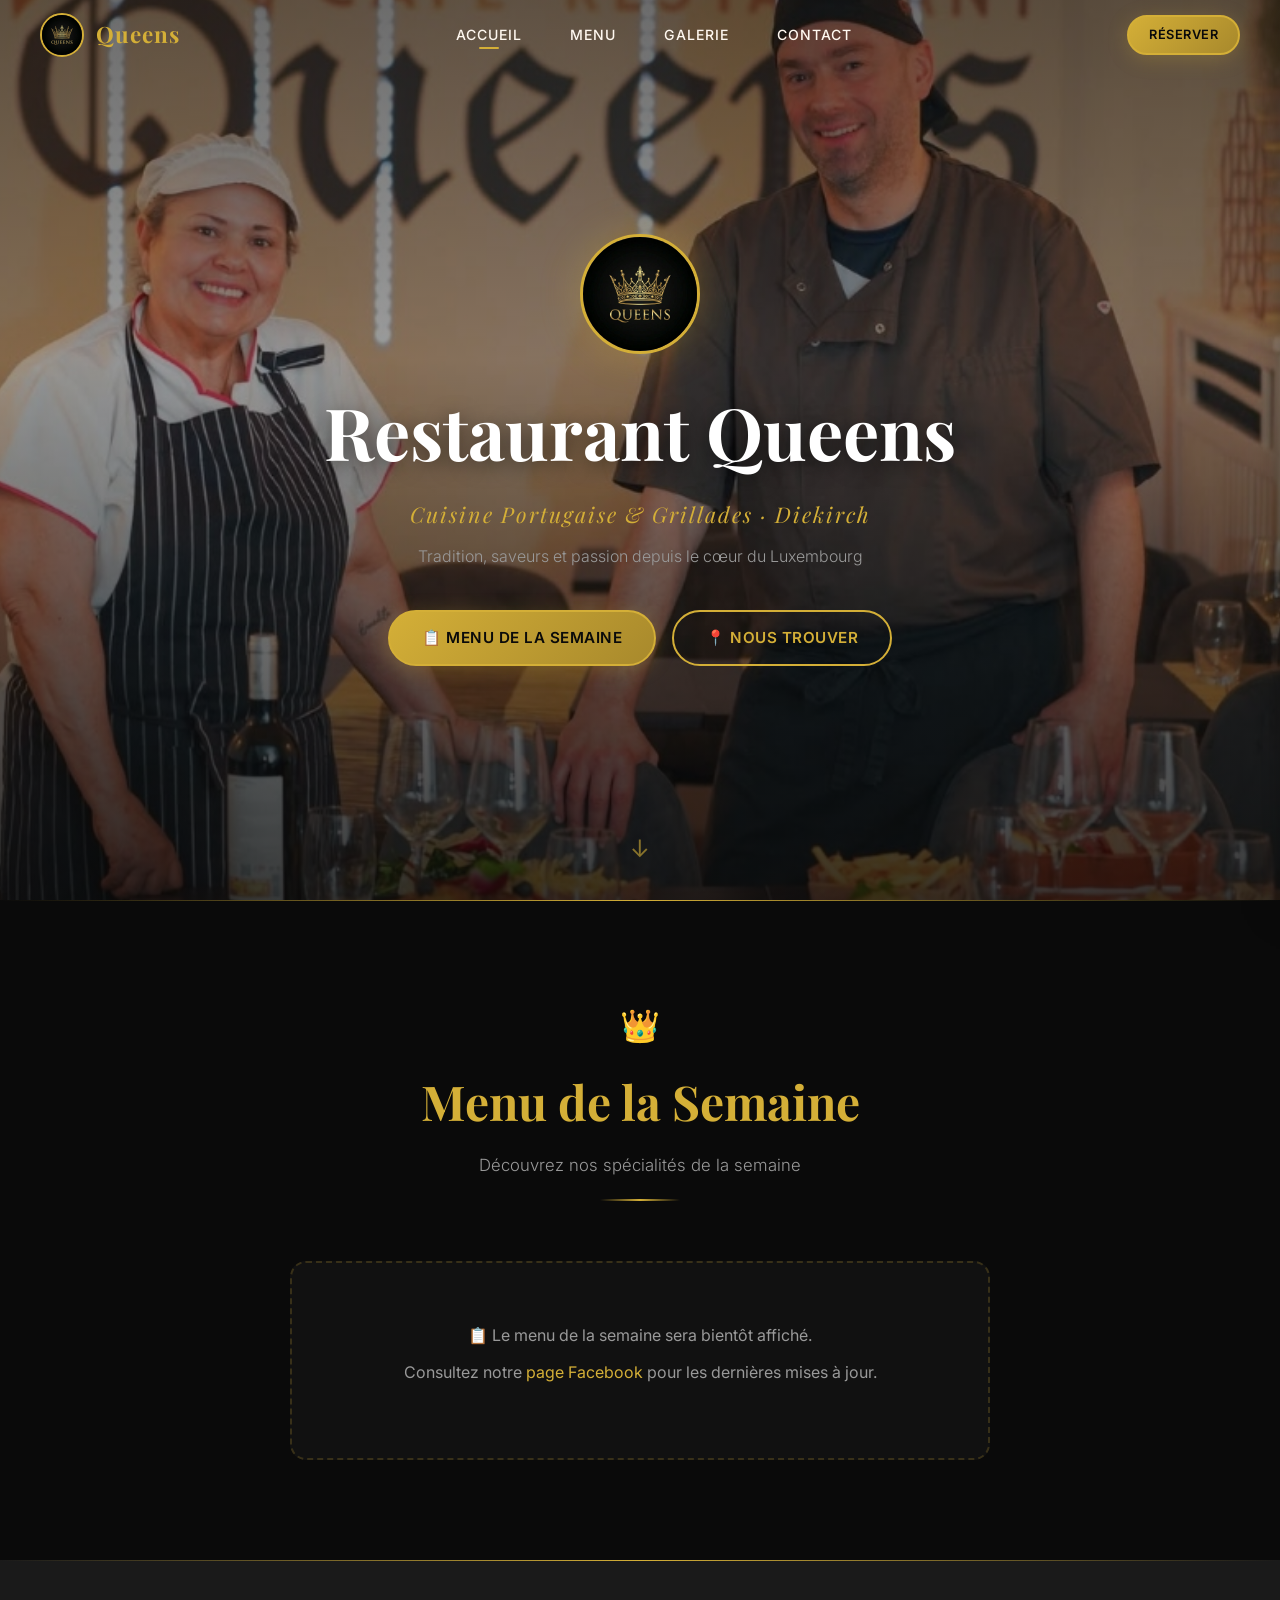
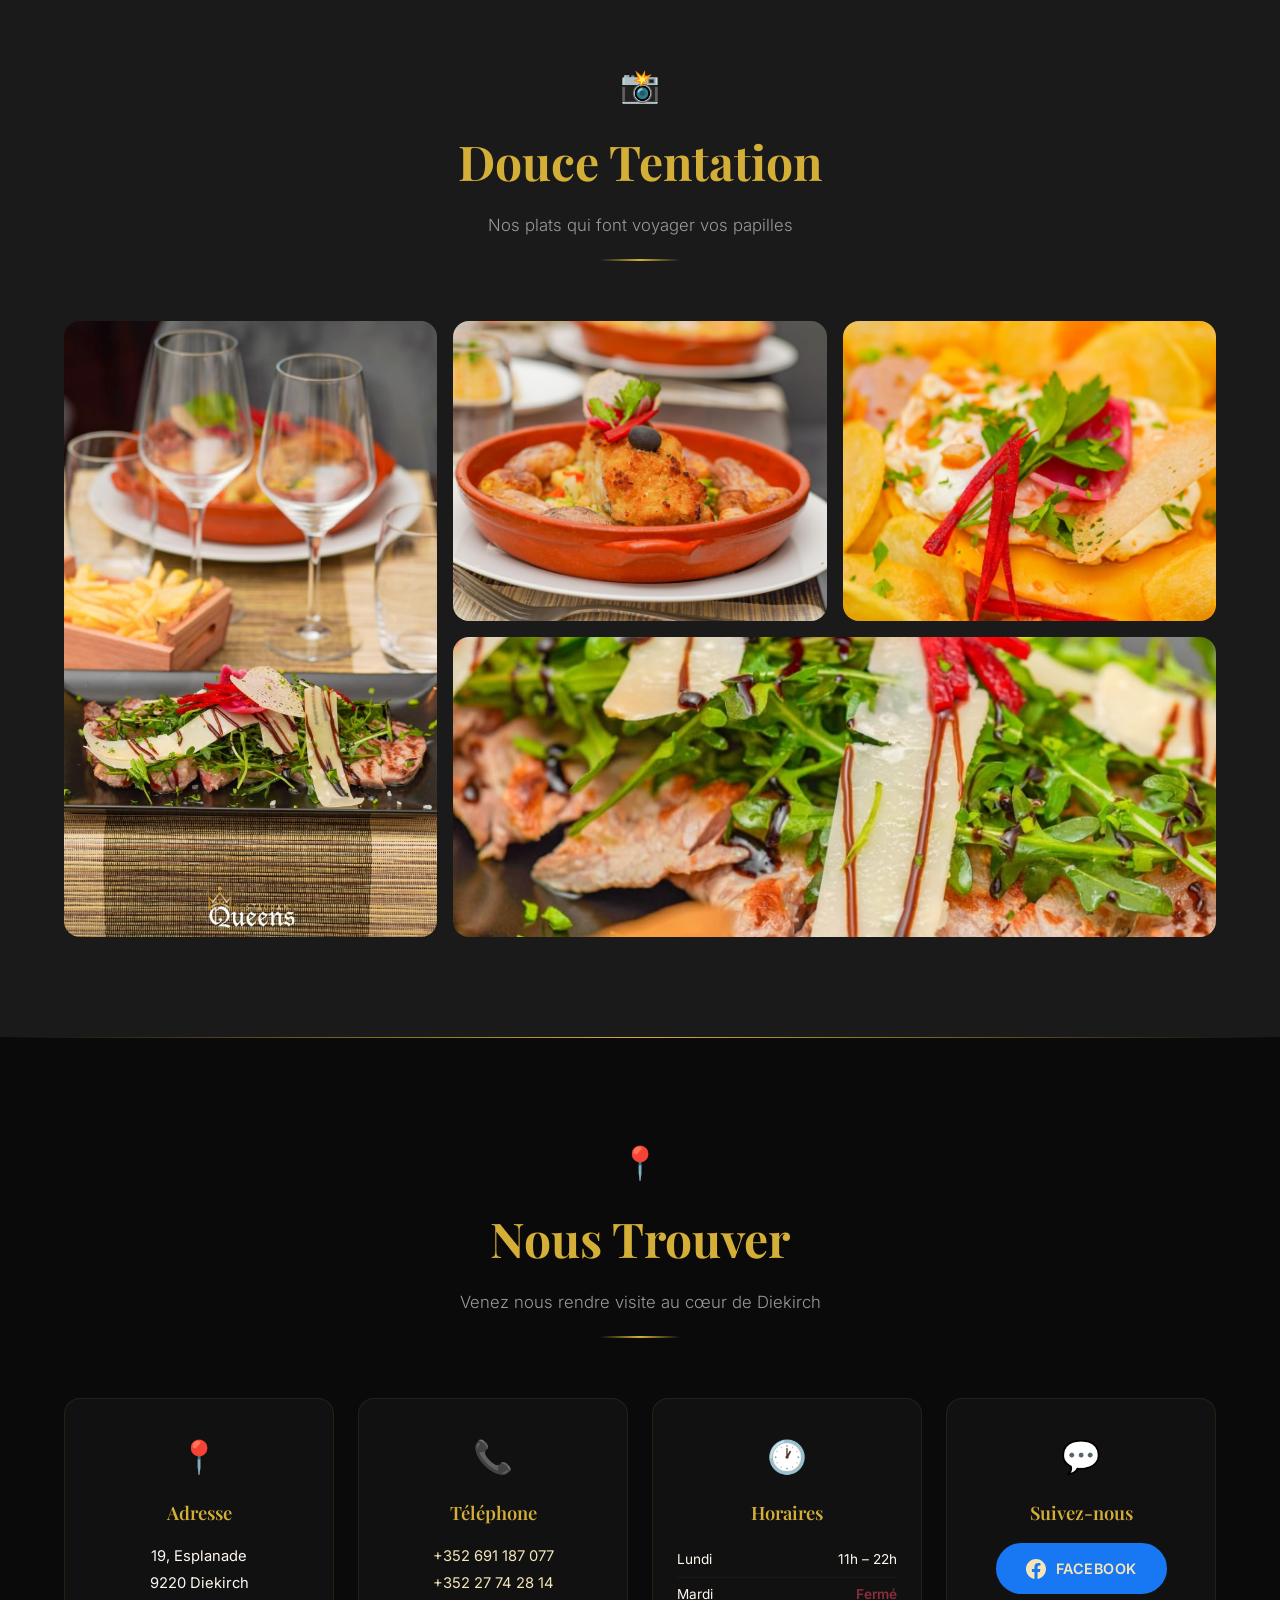
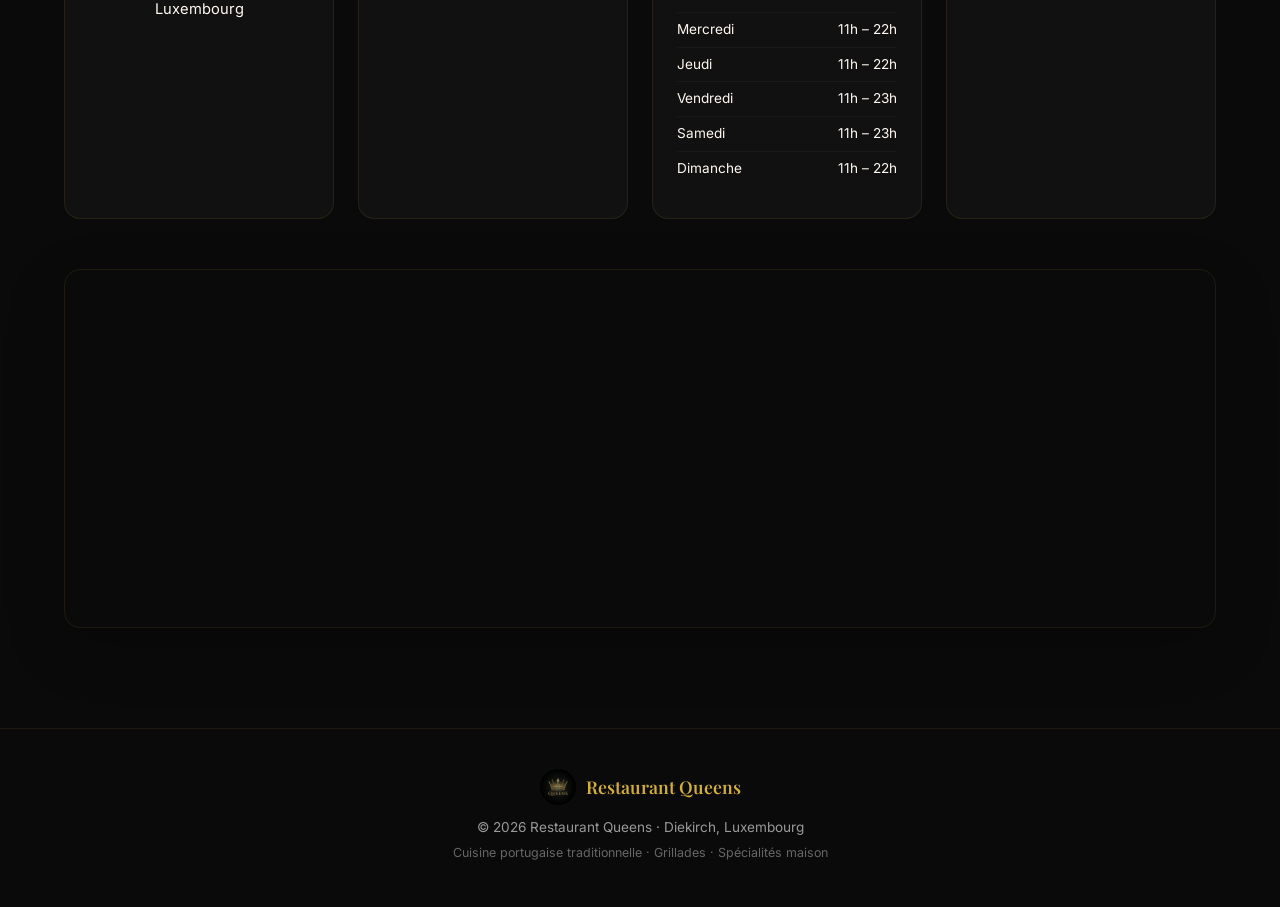
==== index.html @ 1dcb4e0b "🚀 Initial delivery for Restaurant Queens | Diekirch" ====
<!DOCTYPE html>
<html lang="fr" dir="ltr">
<head>
  <meta charset="UTF-8" />
  <meta name="viewport" content="width=device-width, initial-scale=1.0" />
  <title>Restaurant Queens | Diekirch – Cuisine Portugaise & Grillades</title>
  <meta name="description" content="Restaurant Queens à Diekirch, Luxembourg. Cuisine portugaise traditionnelle, grillades, menu du jour. 19 Esplanade, 9220 Diekirch." />
  <meta property="og:title" content="Restaurant Queens | Diekirch" />
  <meta property="og:description" content="Cuisine portugaise traditionnelle, grillades et spécialités maison à Diekirch, Luxembourg." />
  <meta property="og:image" content="images/hero.png" />
  <meta property="og:type" content="restaurant" />
  <meta name="twitter:card" content="summary_large_image" />
  <link rel="icon" href="images/logo.png" type="image/png" />
  <link rel="preconnect" href="https://fonts.googleapis.com" />
  <link rel="preconnect" href="https://fonts.gstatic.com" crossorigin />
  <link href="https://fonts.googleapis.com/css2?family=Playfair+Display:ital,wght@0,400;0,600;0,700;1,400&family=Inter:wght@300;400;500;600&display=swap" rel="stylesheet" />
  <link rel="stylesheet" href="index.css" />
</head>
<body>

  <!-- ====== NAVIGATION ====== -->
  <header class="navbar" id="navbar" role="banner">
    <div class="navbar__inner">
      <a href="#hero" class="navbar__logo" aria-label="Restaurant Queens – Accueil">
        <img src="images/logo.png" alt="Queens Logo – Couronne dorée" width="44" height="44" />
        <span class="navbar__brand">Queens</span>
      </a>
      <nav class="navbar__nav" id="navMenu" role="navigation" aria-label="Navigation principale">
        <ul class="navbar__list">
          <li><a href="#hero" class="navbar__link" data-nav>Accueil</a></li>
          <li><a href="#menu" class="navbar__link" data-nav>Menu</a></li>
          <li><a href="#galerie" class="navbar__link" data-nav>Galerie</a></li>
          <li><a href="#contact" class="navbar__link" data-nav>Contact</a></li>
        </ul>
      </nav>
      <div class="navbar__actions">
        <a href="#contact" class="btn btn--primary btn--sm navbar__cta-btn" aria-label="Réserver une table">Réserver</a>
        <button class="navbar__burger" id="navBurger" aria-label="Ouvrir le menu" aria-expanded="false" aria-controls="navMenu">
          <span></span><span></span><span></span>
        </button>
      </div>
    </div>
  </header>

  <!-- Mobile nav overlay -->
  <div class="nav-overlay" id="navOverlay" aria-hidden="true"></div>

  <main>

    <!-- ====== HERO ====== -->
    <section class="hero" id="hero" aria-label="Bienvenue au Restaurant Queens">
      <div class="hero__bg">
        <img src="images/hero.jpg" alt="L'équipe du Restaurant Queens – Café Restaurant à Diekirch" loading="eager" />
      </div>
      <div class="hero__overlay"></div>
      <div class="hero__content animate-fadein">
        <img src="images/logo.png" alt="Logo Queens" class="hero__logo" width="120" height="120" />
        <h1 class="hero__title">Restaurant Queens</h1>
        <p class="hero__subtitle">Cuisine Portugaise & Grillades · Diekirch</p>
        <p class="hero__tagline">Tradition, saveurs et passion depuis le cœur du Luxembourg</p>
        <div class="hero__cta">
          <a href="#menu" class="btn btn--primary" aria-label="Voir le menu">📋 Menu de la Semaine</a>
          <a href="#contact" class="btn btn--outline" aria-label="Nous contacter">📍 Nous Trouver</a>
        </div>
      </div>
      <div class="hero__scroll" aria-hidden="true">
        <span>↓</span>
      </div>
    </section>



    <!-- ====== MENU DE LA SEMAINE ====== -->
    <section class="menu-section" id="menu" aria-label="Menu de la Semaine">
      <div class="container">
        <div class="section-header animate-fadein">
          <span class="section-header__crown" aria-hidden="true">👑</span>
          <h2 class="section-header__title">Menu de la Semaine</h2>
          <p class="section-header__subtitle">Découvrez nos spécialités de la semaine</p>
          <div class="section-header__divider" aria-hidden="true"></div>
        </div>

        <div class="menu-display animate-fadein" id="menuDisplay">
          <!-- If admin uploaded a menu image, show it here -->
          <div class="menu-display__placeholder" id="menuPlaceholder">
            <p>📋 Le menu de la semaine sera bientôt affiché.</p>
            <p>Consultez notre <a href="https://www.facebook.com/profile.php?id=61586475113924" target="_blank" rel="noopener noreferrer">page Facebook</a> pour les dernières mises à jour.</p>
          </div>
          <img id="menuImage" class="menu-display__image" src="" alt="Menu de la Semaine – Restaurant Queens" style="display:none;" />
        </div>
      </div>
    </section>

    <!-- ====== GALERIE DOUCE TENTATION ====== -->
    <section class="gallery-section" id="galerie" aria-label="Galerie Douce Tentation">
      <div class="container">
        <div class="section-header animate-fadein">
          <span class="section-header__crown" aria-hidden="true">📸</span>
          <h2 class="section-header__title">Douce Tentation</h2>
          <p class="section-header__subtitle">Nos plats qui font voyager vos papilles</p>
          <div class="section-header__divider" aria-hidden="true"></div>
        </div>

        <div class="gallery-mosaic animate-fadein" id="galleryGrid" role="list" aria-label="Photos de nos plats">
          <!-- Gallery items rendered by JS (from defaults + admin uploads) -->
        </div>
      </div>
    </section>

    <!-- ====== CONTACT / FOOTER ====== -->
    <section class="contact-section" id="contact" aria-label="Informations de contact">
      <div class="container">
        <div class="section-header animate-fadein">
          <span class="section-header__crown" aria-hidden="true">📍</span>
          <h2 class="section-header__title">Nous Trouver</h2>
          <p class="section-header__subtitle">Venez nous rendre visite au cœur de Diekirch</p>
          <div class="section-header__divider" aria-hidden="true"></div>
        </div>

        <div class="contact-grid animate-fadein">
          <div class="contact-card">
            <div class="contact-card__icon" aria-hidden="true">📍</div>
            <h3 class="contact-card__title">Adresse</h3>
            <p>19, Esplanade<br />9220 Diekirch<br />Luxembourg</p>
          </div>
          <div class="contact-card">
            <div class="contact-card__icon" aria-hidden="true">📞</div>
            <h3 class="contact-card__title">Téléphone</h3>
            <p><a href="tel:+352691187077">+352 691 187 077</a></p>
            <p><a href="tel:+35227742814">+352 27 74 28 14</a></p>
          </div>
          <div class="contact-card">
            <div class="contact-card__icon" aria-hidden="true">🕐</div>
            <h3 class="contact-card__title">Horaires</h3>
            <ul class="hours-list">
              <li><span>Lundi</span><span>11h – 22h</span></li>
              <li class="hours-closed"><span>Mardi</span><span>Fermé</span></li>
              <li><span>Mercredi</span><span>11h – 22h</span></li>
              <li><span>Jeudi</span><span>11h – 22h</span></li>
              <li><span>Vendredi</span><span>11h – 23h</span></li>
              <li><span>Samedi</span><span>11h – 23h</span></li>
              <li><span>Dimanche</span><span>11h – 22h</span></li>
            </ul>
          </div>
          <div class="contact-card contact-card--social">
            <div class="contact-card__icon" aria-hidden="true">💬</div>
            <h3 class="contact-card__title">Suivez-nous</h3>
            <a href="https://www.facebook.com/profile.php?id=61586475113924" target="_blank" rel="noopener noreferrer" class="btn btn--facebook" aria-label="Visitez notre page Facebook">
              <svg width="20" height="20" viewBox="0 0 24 24" fill="currentColor" aria-hidden="true"><path d="M24 12.073c0-6.627-5.373-12-12-12s-12 5.373-12 12c0 5.99 4.388 10.954 10.125 11.854v-8.385H7.078v-3.47h3.047V9.43c0-3.007 1.792-4.669 4.533-4.669 1.312 0 2.686.235 2.686.235v2.953H15.83c-1.491 0-1.956.925-1.956 1.874v2.25h3.328l-.532 3.47h-2.796v8.385C19.612 23.027 24 18.062 24 12.073z"/></svg>
              Facebook
            </a>
          </div>
        </div>

        <div class="contact-map animate-fadein">
          <iframe 
            src="https://www.google.com/maps/embed?pb=!1m18!1m12!1m3!1d2573.5!2d6.159!3d49.868!2m3!1f0!2f0!3f0!3m2!1i1024!2i768!4f13.1!3m3!1m2!1s0x0%3A0x0!2zNDnCsDUyJzA1LjAiTiA2wrAwOSczMi4wIkU!5e0!3m2!1sfr!2slu!4v1"
            width="100%" 
            height="350" 
            style="border:0; border-radius: 16px;" 
            allowfullscreen="" 
            loading="lazy" 
            referrerpolicy="no-referrer-when-downgrade"
            title="Localisation Restaurant Queens Diekirch"
            aria-label="Carte Google Maps montrant la localisation du Restaurant Queens à Diekirch">
          </iframe>
        </div>
      </div>
    </section>

  </main>

  <!-- ====== LIGHTBOX ====== -->
  <div class="lightbox" id="lightbox" role="dialog" aria-modal="true" aria-label="Visionneuse de photos" hidden>
    <button class="lightbox__close" id="lightboxClose" aria-label="Fermer la visionneuse">&times;</button>
    <button class="lightbox__prev" id="lightboxPrev" aria-label="Photo précédente">&#8249;</button>
    <button class="lightbox__next" id="lightboxNext" aria-label="Photo suivante">&#8250;</button>
    <div class="lightbox__content">
      <img id="lightboxImg" src="" alt="" />
      <p class="lightbox__caption" id="lightboxCaption"></p>
    </div>
  </div>



  <div class="admin-panel" id="adminPanel" hidden>
    <div class="admin-panel__inner">
      <div class="admin-panel__header">
        <h2>🔧 Administration</h2>
        <button class="admin-panel__close" id="adminClose" aria-label="Fermer le panneau admin">&times;</button>
      </div>

      <!-- Menu Upload -->
      <div class="admin-panel__section">
        <h3>📋 Menu de la Semaine</h3>
        <p class="admin-panel__hint">Uploadez l'image du menu de la semaine (JPG/PNG)</p>
        <label class="admin-upload-btn" for="menuUpload" tabindex="0">
          📤 Choisir une image
          <input type="file" id="menuUpload" accept="image/*" hidden />
        </label>
        <div class="admin-panel__preview" id="menuPreview"></div>
        <button class="btn btn--sm btn--danger" id="menuClear" style="display:none;">🗑️ Supprimer le menu</button>
      </div>

      <!-- Gallery Upload -->
      <div class="admin-panel__section">
        <h3>📸 Galerie Photos</h3>
        <p class="admin-panel__hint">Ajoutez des photos à la galerie (max 20 images)</p>
        <label class="admin-upload-btn" for="galleryUpload" tabindex="0">
          📤 Ajouter des photos
          <input type="file" id="galleryUpload" accept="image/*" multiple hidden />
        </label>
        <div class="admin-gallery-list" id="adminGalleryList"></div>
        <button class="btn btn--sm btn--danger" id="galleryClearAll" style="display:none;">🗑️ Supprimer toutes les photos ajoutées</button>
      </div>


    </div>
  </div>

  <!-- ====== FOOTER ====== -->
  <footer class="footer" role="contentinfo">
    <div class="container">
      <div class="footer__inner">
        <div class="footer__brand">
          <img src="images/logo.png" alt="Queens" width="36" height="36" />
          <span>Restaurant Queens</span>
        </div>
        <p class="footer__text">© 2026 Restaurant Queens · Diekirch, Luxembourg</p>
        <p class="footer__text footer__text--sm">Cuisine portugaise traditionnelle · Grillades · Spécialités maison</p>
      </div>
    </div>
  </footer>

  <script src="app.js"></script>
</body>
</html>
---- index.css ----
/* ====================================================
   RESTAURANT QUEENS · DIEKIRCH
   Theme: Gold / Black / Burgundy — Elegant Portuguese
   ==================================================== */

/* ── Reset & Base ───────────────────────────────── */
*, *::before, *::after {
  margin: 0;
  padding: 0;
  box-sizing: border-box;
}

:root {
  --gold: #D4AF37;
  --gold-light: #F5E6B8;
  --gold-dark: #A8892C;
  --black: #0A0A0A;
  --black-soft: #1A1A1A;
  --burgundy: #6B1D2A;
  --burgundy-light: #8B2E3C;
  --cream: #FFF8F0;
  --cream-dark: #F0E6D6;
  --white: #FFFFFF;
  --gray-100: #F7F7F7;
  --gray-200: #E5E5E5;
  --gray-400: #999999;
  --gray-600: #666666;
  --gray-800: #333333;

  --font-display: 'Playfair Display', Georgia, serif;
  --font-body: 'Inter', -apple-system, BlinkMacSystemFont, sans-serif;

  --section-padding: 100px 0;
  --container-width: 1200px;
  --container-padding: 0 24px;

  --ease-out: cubic-bezier(0.16, 1, 0.3, 1);
  --ease-spring: cubic-bezier(0.34, 1.56, 0.64, 1);
  --duration: 0.4s;
  --duration-fast: 0.2s;

  --shadow-sm: 0 2px 8px rgba(0,0,0,0.08);
  --shadow-md: 0 8px 30px rgba(0,0,0,0.12);
  --shadow-lg: 0 20px 60px rgba(0,0,0,0.2);
  --shadow-gold: 0 4px 20px rgba(212,175,55,0.25);
}

html {
  scroll-behavior: smooth;
  font-size: 16px;
  -webkit-font-smoothing: antialiased;
  -moz-osx-font-smoothing: grayscale;
}

body {
  font-family: var(--font-body);
  background: var(--black);
  color: var(--cream);
  line-height: 1.6;
  overflow-x: hidden;
}

img { max-width: 100%; height: auto; display: block; }

a {
  color: var(--gold);
  text-decoration: none;
  transition: color var(--duration-fast) var(--ease-out);
}
a:hover { color: var(--gold-light); }
a:focus-visible, button:focus-visible {
  outline: 2px solid var(--gold);
  outline-offset: 3px;
  border-radius: 4px;
}

ul { list-style: none; }

.container {
  max-width: var(--container-width);
  margin: 0 auto;
  padding: var(--container-padding);
}


/* ── Buttons ────────────────────────────────────── */
.btn {
  display: inline-flex;
  align-items: center;
  gap: 8px;
  padding: 14px 32px;
  border-radius: 50px;
  font-family: var(--font-body);
  font-size: 0.95rem;
  font-weight: 600;
  letter-spacing: 0.5px;
  text-transform: uppercase;
  cursor: pointer;
  transition: all var(--duration) var(--ease-out);
  border: 2px solid transparent;
}

.btn--sm { padding: 10px 22px; font-size: 0.85rem; }

.btn--primary {
  background: linear-gradient(135deg, var(--gold), var(--gold-dark));
  color: var(--black);
  border-color: var(--gold);
  box-shadow: var(--shadow-gold);
}
.btn--primary:hover {
  background: linear-gradient(135deg, var(--gold-light), var(--gold));
  transform: translateY(-2px);
  box-shadow: 0 8px 30px rgba(212,175,55,0.4);
  color: var(--black);
}

.btn--outline {
  background: transparent;
  color: var(--gold);
  border-color: var(--gold);
}
.btn--outline:hover {
  background: var(--gold);
  color: var(--black);
  transform: translateY(-2px);
}

.btn--facebook {
  background: #1877F2;
  color: var(--white);
  border-color: #1877F2;
  display: inline-flex;
  align-items: center;
  gap: 10px;
  padding: 12px 28px;
  border-radius: 50px;
  font-weight: 600;
  font-size: 0.9rem;
  text-transform: uppercase;
  letter-spacing: 0.5px;
}
.btn--facebook:hover {
  background: #1565D8;
  color: var(--white);
  transform: translateY(-2px);
  box-shadow: 0 6px 20px rgba(24,119,242,0.4);
}

.btn--danger {
  background: rgba(220,53,69,0.15);
  color: #ff6b7a;
  border: 1px solid rgba(220,53,69,0.3);
  border-radius: 8px;
  cursor: pointer;
  font-size: 0.82rem;
  padding: 8px 16px;
  transition: all var(--duration-fast) var(--ease-out);
}
.btn--danger:hover {
  background: rgba(220,53,69,0.3);
}




/* ── Section Header ─────────────────────────────── */
.section-header {
  text-align: center;
  margin-bottom: 60px;
}
.section-header__crown { display: block; font-size: 2rem; margin-bottom: 12px; }
.section-header__title {
  font-family: var(--font-display);
  font-size: clamp(2rem, 5vw, 3rem);
  font-weight: 700;
  color: var(--gold);
  margin-bottom: 12px;
}
.section-header__subtitle {
  font-size: 1.05rem;
  color: var(--gray-400);
  font-weight: 300;
}
.section-header__divider {
  width: 80px;
  height: 2px;
  background: linear-gradient(90deg, transparent, var(--gold), transparent);
  margin: 20px auto 0;
}


/* ── Scroll Animations ──────────────────────────── */
.animate-fadein {
  opacity: 0;
  transform: translateY(30px);
  transition: opacity 0.8s var(--ease-out), transform 0.8s var(--ease-out);
}
.animate-fadein.visible {
  opacity: 1;
  transform: translateY(0);
}


/* ═══════════════════════════════════════════════════
   NAVBAR
   ═══════════════════════════════════════════════════ */
.navbar {
  position: fixed;
  top: 0;
  left: 0;
  right: 0;
  z-index: 1000;
  padding: 0 24px;
  transition: background var(--duration) var(--ease-out),
              box-shadow var(--duration) var(--ease-out),
              backdrop-filter var(--duration) var(--ease-out);
}
.navbar.scrolled {
  background: rgba(10, 10, 10, 0.92);
  backdrop-filter: blur(20px) saturate(180%);
  -webkit-backdrop-filter: blur(20px) saturate(180%);
  box-shadow: 0 2px 30px rgba(0,0,0,0.3);
}
.navbar__inner {
  max-width: var(--container-width);
  margin: 0 auto;
  display: flex;
  align-items: center;
  justify-content: space-between;
  height: 70px;
}
.navbar__logo {
  display: flex;
  align-items: center;
  gap: 12px;
  z-index: 1002;
}
.navbar__logo img {
  width: 44px; height: 44px;
  border-radius: 50%;
  object-fit: cover;
  border: 2px solid var(--gold);
}
.navbar__brand {
  font-family: var(--font-display);
  font-size: 1.4rem;
  font-weight: 700;
  color: var(--gold);
  letter-spacing: 1px;
}
.navbar__list { display: flex; gap: 8px; }
.navbar__link {
  padding: 8px 20px;
  font-size: 0.88rem;
  font-weight: 500;
  color: var(--cream);
  letter-spacing: 1px;
  text-transform: uppercase;
  border-radius: 50px;
  transition: all var(--duration-fast) var(--ease-out);
  position: relative;
}
.navbar__link::after {
  content: '';
  position: absolute;
  bottom: 2px; left: 50%;
  transform: translateX(-50%) scaleX(0);
  width: 20px; height: 2px;
  background: var(--gold);
  transition: transform var(--duration) var(--ease-spring);
  border-radius: 1px;
}
.navbar__link:hover::after,
.navbar__link.active::after { transform: translateX(-50%) scaleX(1); }
.navbar__link:hover { color: var(--gold); }

.navbar__actions {
  display: flex;
  align-items: center;
  gap: 12px;
}
.navbar__cta-btn {
  font-size: 0.8rem;
  padding: 8px 20px;
}

/* Burger */
.navbar__burger {
  display: none;
  flex-direction: column;
  gap: 5px;
  background: none;
  border: none;
  cursor: pointer;
  padding: 8px;
  z-index: 1002;
}
.navbar__burger span {
  width: 26px; height: 2px;
  background: var(--gold);
  transition: all var(--duration) var(--ease-out);
  border-radius: 2px;
}
.navbar__burger.open span:nth-child(1) { transform: rotate(45deg) translate(5px, 5px); }
.navbar__burger.open span:nth-child(2) { opacity: 0; }
.navbar__burger.open span:nth-child(3) { transform: rotate(-45deg) translate(5px, -5px); }

/* Mobile overlay */
.nav-overlay {
  position: fixed;
  inset: 0;
  background: rgba(0,0,0,0.5);
  z-index: 999;
  pointer-events: none;
  opacity: 0;
  transition: opacity var(--duration) var(--ease-out);
}
.nav-overlay.active {
  pointer-events: auto;
  opacity: 1;
}


/* ═══════════════════════════════════════════════════
   HERO
   ═══════════════════════════════════════════════════ */
.hero {
  position: relative;
  min-height: 100vh;
  display: flex;
  align-items: center;
  justify-content: center;
  overflow: hidden;
}
.hero__bg {
  position: absolute;
  inset: 0;
  z-index: 0;
}
.hero__bg img {
  width: 100%; height: 100%;
  object-fit: cover;
  transform: scale(1.05);
  animation: heroZoom 20s ease-in-out infinite alternate;
}
@keyframes heroZoom {
  from { transform: scale(1.05); }
  to   { transform: scale(1.15); }
}
.hero__overlay {
  position: absolute;
  inset: 0;
  background: linear-gradient(180deg, rgba(10,10,10,0.6) 0%, rgba(10,10,10,0.4) 40%, rgba(10,10,10,0.8) 100%);
  z-index: 1;
}
.hero__content {
  position: relative;
  z-index: 2;
  text-align: center;
  padding: 20px;
}
.hero__logo {
  width: 120px; height: 120px;
  margin: 0 auto 20px;
  border-radius: 50%;
  border: 3px solid var(--gold);
  box-shadow: 0 0 40px rgba(212,175,55,0.3);
  animation: logoPulse 3s ease-in-out infinite;
}
@keyframes logoPulse {
  0%, 100% { box-shadow: 0 0 40px rgba(212,175,55,0.3); }
  50%      { box-shadow: 0 0 60px rgba(212,175,55,0.5); }
}
.hero__title {
  font-family: var(--font-display);
  font-size: clamp(2.5rem, 7vw, 4.5rem);
  font-weight: 700;
  color: var(--white);
  margin-bottom: 8px;
  text-shadow: 0 4px 20px rgba(0,0,0,0.5);
}
.hero__subtitle {
  font-family: var(--font-display);
  font-size: clamp(1rem, 2.5vw, 1.35rem);
  color: var(--gold);
  font-weight: 400;
  font-style: italic;
  margin-bottom: 12px;
  letter-spacing: 2px;
}
.hero__tagline {
  font-size: 1rem;
  color: var(--gray-400);
  font-weight: 300;
  margin-bottom: 40px;
  max-width: 500px;
  margin-left: auto;
  margin-right: auto;
}
.hero__cta {
  display: flex;
  gap: 16px;
  justify-content: center;
  flex-wrap: wrap;
}
.hero__scroll {
  position: absolute;
  bottom: 32px; left: 50%;
  transform: translateX(-50%);
  z-index: 2;
  animation: bounce 2s ease-in-out infinite;
}
.hero__scroll span { font-size: 1.5rem; color: var(--gold); opacity: 0.6; }
@keyframes bounce {
  0%, 100% { transform: translateX(-50%) translateY(0); }
  50%      { transform: translateX(-50%) translateY(10px); }
}





/* ═══════════════════════════════════════════════════
   MENU SECTION (Image-based)
   ═══════════════════════════════════════════════════ */
.menu-section {
  padding: var(--section-padding);
  background: var(--black);
  position: relative;
}
.menu-section::before {
  content: '';
  position: absolute;
  top: 0; left: 0; right: 0;
  height: 1px;
  background: linear-gradient(90deg, transparent, var(--gold), transparent);
}
.menu-display {
  max-width: 700px;
  margin: 0 auto;
  text-align: center;
}
.menu-display__placeholder {
  padding: 60px 32px;
  background: rgba(255,255,255,0.03);
  border: 2px dashed rgba(212,175,55,0.2);
  border-radius: 16px;
  color: var(--gray-400);
}
.menu-display__placeholder p {
  margin-bottom: 12px;
  font-size: 1rem;
}
.menu-display__image {
  width: 100%;
  border-radius: 16px;
  box-shadow: var(--shadow-lg);
  border: 1px solid rgba(212,175,55,0.15);
  cursor: pointer;
  transition: transform var(--duration) var(--ease-out);
}
.menu-display__image:hover {
  transform: scale(1.02);
}


/* ═══════════════════════════════════════════════════
   GALLERY SECTION
   ═══════════════════════════════════════════════════ */
.gallery-section {
  padding: var(--section-padding);
  background: var(--black-soft);
  position: relative;
}
.gallery-section::before {
  content: '';
  position: absolute;
  top: 0; left: 0; right: 0;
  height: 1px;
  background: linear-gradient(90deg, transparent, var(--gold), transparent);
}
.gallery-mosaic {
  display: grid;
  grid-template-columns: repeat(3, 1fr);
  grid-auto-rows: 300px;
  gap: 16px;
}
.gallery-item {
  position: relative;
  border-radius: 16px;
  overflow: hidden;
  cursor: pointer;
  transition: transform var(--duration) var(--ease-out);
}
.gallery-item img {
  width: 100%; height: 100%;
  object-fit: cover;
  transition: transform 0.6s var(--ease-out);
}
.gallery-item:hover img,
.gallery-item:focus img { transform: scale(1.08); }
.gallery-item__overlay {
  position: absolute;
  inset: 0;
  background: linear-gradient(180deg, transparent 40%, rgba(10,10,10,0.85) 100%);
  display: flex;
  align-items: flex-end;
  padding: 24px;
  opacity: 0;
  transition: opacity var(--duration) var(--ease-out);
}
.gallery-item:hover .gallery-item__overlay,
.gallery-item:focus .gallery-item__overlay { opacity: 1; }
.gallery-item__label {
  font-family: var(--font-display);
  font-size: 1.15rem;
  font-weight: 600;
  color: var(--gold);
  text-shadow: 0 2px 10px rgba(0,0,0,0.5);
}
.gallery-item--tall { grid-row: span 2; }
.gallery-item--wide { grid-column: span 2; }


/* ═══════════════════════════════════════════════════
   LIGHTBOX
   ═══════════════════════════════════════════════════ */
.lightbox {
  position: fixed;
  inset: 0;
  z-index: 9999;
  background: rgba(0,0,0,0.95);
  backdrop-filter: blur(20px);
  display: flex;
  align-items: center;
  justify-content: center;
  opacity: 0;
  visibility: hidden;
  transition: opacity var(--duration) var(--ease-out), visibility var(--duration) var(--ease-out);
}
.lightbox.active { opacity: 1; visibility: visible; }
.lightbox[hidden] { display: none; }
.lightbox__content { max-width: 90vw; max-height: 85vh; text-align: center; }
.lightbox__content img {
  max-width: 90vw; max-height: 80vh;
  object-fit: contain;
  border-radius: 12px;
  box-shadow: 0 20px 60px rgba(0,0,0,0.5);
  animation: lightboxIn 0.4s var(--ease-spring);
}
@keyframes lightboxIn {
  from { transform: scale(0.9); opacity: 0; }
  to   { transform: scale(1);   opacity: 1; }
}
.lightbox__caption {
  margin-top: 16px;
  font-family: var(--font-display);
  font-size: 1.2rem;
  color: var(--gold);
  font-style: italic;
}
.lightbox__close,
.lightbox__prev,
.lightbox__next {
  position: absolute;
  background: rgba(255,255,255,0.08);
  border: 1px solid rgba(255,255,255,0.1);
  color: var(--white);
  cursor: pointer;
  transition: all var(--duration-fast) var(--ease-out);
  backdrop-filter: blur(10px);
}
.lightbox__close {
  top: 24px; right: 24px;
  width: 48px; height: 48px;
  border-radius: 50%;
  font-size: 1.8rem;
  display: flex; align-items: center; justify-content: center;
  line-height: 1;
}
.lightbox__prev, .lightbox__next {
  top: 50%; transform: translateY(-50%);
  width: 52px; height: 52px;
  border-radius: 50%;
  font-size: 2rem;
  display: flex; align-items: center; justify-content: center;
}
.lightbox__prev { left: 24px; }
.lightbox__next { right: 24px; }
.lightbox__close:hover,
.lightbox__prev:hover,
.lightbox__next:hover {
  background: var(--gold);
  color: var(--black);
  border-color: var(--gold);
}


/* ═══════════════════════════════════════════════════
   CONTACT SECTION
   ═══════════════════════════════════════════════════ */
.contact-section {
  padding: var(--section-padding);
  background: var(--black);
  position: relative;
}
.contact-section::before {
  content: '';
  position: absolute;
  top: 0; left: 0; right: 0;
  height: 1px;
  background: linear-gradient(90deg, transparent, var(--gold), transparent);
}
.contact-grid {
  display: grid;
  grid-template-columns: repeat(4, 1fr);
  gap: 24px;
  margin-bottom: 50px;
}
.contact-card {
  background: rgba(255,255,255,0.03);
  border: 1px solid rgba(212,175,55,0.1);
  border-radius: 16px;
  padding: 32px 24px;
  text-align: center;
  transition: all var(--duration) var(--ease-out);
}
.contact-card:hover {
  background: rgba(255,255,255,0.06);
  border-color: rgba(212,175,55,0.25);
  transform: translateY(-4px);
}
.contact-card__icon { font-size: 2rem; margin-bottom: 16px; }
.contact-card__title {
  font-family: var(--font-display);
  font-size: 1.15rem;
  font-weight: 600;
  color: var(--gold);
  margin-bottom: 16px;
}
.contact-card p { font-size: 0.92rem; color: var(--cream); line-height: 1.8; }
.contact-card a { color: var(--gold-light); }
.contact-card a:hover { color: var(--gold); }

.hours-list { text-align: left; }
.hours-list li {
  display: flex;
  justify-content: space-between;
  padding: 6px 0;
  font-size: 0.85rem;
  color: var(--cream);
  border-bottom: 1px solid rgba(255,255,255,0.04);
}
.hours-list li:last-child { border-bottom: none; }
.hours-closed span:last-child { color: var(--burgundy-light); font-weight: 600; }

.contact-map {
  border-radius: 16px;
  overflow: hidden;
  box-shadow: var(--shadow-lg);
  border: 1px solid rgba(212,175,55,0.1);
}


/* ═══════════════════════════════════════════════════
   FOOTER
   ═══════════════════════════════════════════════════ */
.footer {
  background: var(--black);
  padding: 40px 0;
  border-top: 1px solid rgba(212,175,55,0.1);
}
.footer__inner { text-align: center; }
.footer__brand {
  display: inline-flex;
  align-items: center;
  gap: 10px;
  margin-bottom: 12px;
}
.footer__brand img { width: 36px; height: 36px; border-radius: 50%; }
.footer__brand span {
  font-family: var(--font-display);
  font-size: 1.1rem;
  color: var(--gold);
  font-weight: 600;
}
.footer__text { font-size: 0.85rem; color: var(--gray-400); margin-bottom: 4px; }
.footer__text--sm { font-size: 0.78rem; color: var(--gray-600); }


/* ═══════════════════════════════════════════════════
   ADMIN PANEL
   ═══════════════════════════════════════════════════ */


.admin-panel {
  position: fixed;
  top: 0;
  right: -420px;
  width: 400px;
  height: 100vh;
  z-index: 9000;
  background: var(--black-soft);
  border-left: 1px solid rgba(212,175,55,0.2);
  overflow-y: auto;
  transition: right var(--duration) var(--ease-out);
  box-shadow: -10px 0 40px rgba(0,0,0,0.5);
}
.admin-panel[hidden] { display: block; right: -420px; }
.admin-panel.open { right: 0; }

.admin-panel__inner { padding: 24px; }
.admin-panel__header {
  display: flex;
  justify-content: space-between;
  align-items: center;
  margin-bottom: 32px;
  padding-bottom: 16px;
  border-bottom: 1px solid rgba(212,175,55,0.15);
}
.admin-panel__header h2 {
  font-family: var(--font-display);
  font-size: 1.3rem;
  color: var(--gold);
}
.admin-panel__close {
  width: 36px; height: 36px;
  border-radius: 50%;
  background: rgba(255,255,255,0.05);
  border: 1px solid rgba(255,255,255,0.1);
  color: var(--white);
  font-size: 1.2rem;
  cursor: pointer;
  display: flex;
  align-items: center;
  justify-content: center;
  transition: all var(--duration-fast) var(--ease-out);
}
.admin-panel__close:hover {
  background: var(--gold);
  color: var(--black);
}

.admin-panel__section {
  margin-bottom: 32px;
  padding-bottom: 24px;
  border-bottom: 1px solid rgba(255,255,255,0.05);
}
.admin-panel__section h3 {
  font-family: var(--font-display);
  font-size: 1.1rem;
  color: var(--cream);
  margin-bottom: 8px;
}
.admin-panel__hint {
  font-size: 0.82rem;
  color: var(--gray-400);
  margin-bottom: 16px;
}

.admin-upload-btn {
  display: inline-flex;
  align-items: center;
  gap: 8px;
  padding: 12px 24px;
  background: rgba(212,175,55,0.1);
  border: 1px dashed rgba(212,175,55,0.3);
  border-radius: 12px;
  color: var(--gold);
  cursor: pointer;
  font-size: 0.9rem;
  font-weight: 500;
  transition: all var(--duration-fast) var(--ease-out);
  margin-bottom: 16px;
}
.admin-upload-btn:hover {
  background: rgba(212,175,55,0.2);
  border-color: var(--gold);
}

.admin-panel__preview img {
  max-width: 100%;
  border-radius: 12px;
  margin-bottom: 12px;
  border: 1px solid rgba(212,175,55,0.15);
}

.admin-gallery-list {
  display: grid;
  grid-template-columns: repeat(3, 1fr);
  gap: 8px;
  margin-bottom: 12px;
}
.admin-gallery-item {
  position: relative;
  border-radius: 8px;
  overflow: hidden;
  aspect-ratio: 1;
}
.admin-gallery-item img {
  width: 100%; height: 100%;
  object-fit: cover;
}
.admin-gallery-item__remove {
  position: absolute;
  top: 4px; right: 4px;
  width: 24px; height: 24px;
  border-radius: 50%;
  background: rgba(220,53,69,0.9);
  border: none;
  color: white;
  font-size: 0.8rem;
  cursor: pointer;
  display: flex;
  align-items: center;
  justify-content: center;
  opacity: 0;
  transition: opacity var(--duration-fast) var(--ease-out);
}
.admin-gallery-item:hover .admin-gallery-item__remove { opacity: 1; }

.admin-field {
  margin-bottom: 16px;
}
.admin-field label {
  display: block;
  font-size: 0.82rem;
  color: var(--gray-400);
  margin-bottom: 6px;
}
.admin-field input[type="text"] {
  width: 100%;
  padding: 10px 14px;
  background: rgba(255,255,255,0.05);
  border: 1px solid rgba(255,255,255,0.1);
  border-radius: 8px;
  color: var(--cream);
  font-family: var(--font-body);
  font-size: 0.9rem;
  transition: border-color var(--duration-fast) var(--ease-out);
}
.admin-field input[type="text"]:focus {
  border-color: var(--gold);
  outline: none;
}


/* ═══════════════════════════════════════════════════
   RESPONSIVE
   ═══════════════════════════════════════════════════ */
@media (max-width: 1024px) {
  .contact-grid { grid-template-columns: repeat(2, 1fr); }
  .gallery-mosaic { grid-template-columns: repeat(2, 1fr); grid-auto-rows: 250px; }
  .gallery-item--wide { grid-column: span 1; }
  .order-grid { grid-template-columns: 1fr; max-width: 450px; }
}

@media (max-width: 768px) {
  :root { --section-padding: 70px 0; }

  /* Mobile Nav */
  .navbar__burger { display: flex; }
  .navbar__cta-btn { display: none; }
  .navbar__nav {
    position: fixed;
    top: 0;
    right: -100%;
    width: 280px;
    height: 100vh;
    background: rgba(10,10,10,0.98);
    backdrop-filter: blur(20px);
    padding: 100px 32px 40px;
    transition: right var(--duration) var(--ease-out);
    z-index: 1001;
    border-left: 1px solid rgba(212,175,55,0.1);
  }
  .navbar__nav.open { right: 0; }
  .navbar__list { flex-direction: column; gap: 0; }
  .navbar__link {
    display: block;
    padding: 16px 0;
    font-size: 1.1rem;
    border-bottom: 1px solid rgba(255,255,255,0.05);
  }
  .navbar__link::after { display: none; }

  .hero__logo { width: 90px; height: 90px; }
  .hero__cta { flex-direction: column; align-items: center; }
  .btn { width: 100%; max-width: 280px; justify-content: center; }

  .gallery-mosaic { grid-template-columns: 1fr; grid-auto-rows: 250px; }
  .gallery-item--tall { grid-row: span 1; }
  .gallery-item__overlay { opacity: 1; }

  .contact-grid { grid-template-columns: 1fr; }

  .lightbox__prev { left: 8px; }
  .lightbox__next { right: 8px; }
  .lightbox__close { top: 12px; right: 12px; }
  .lightbox__prev, .lightbox__next { width: 42px; height: 42px; font-size: 1.5rem; }

  .admin-panel { width: 100%; right: -100%; }
  .admin-panel[hidden] { right: -100%; }
}

@media (max-width: 480px) {
  .hero__title { font-size: 2rem; }
  .section-header__title { font-size: 1.8rem; }
}
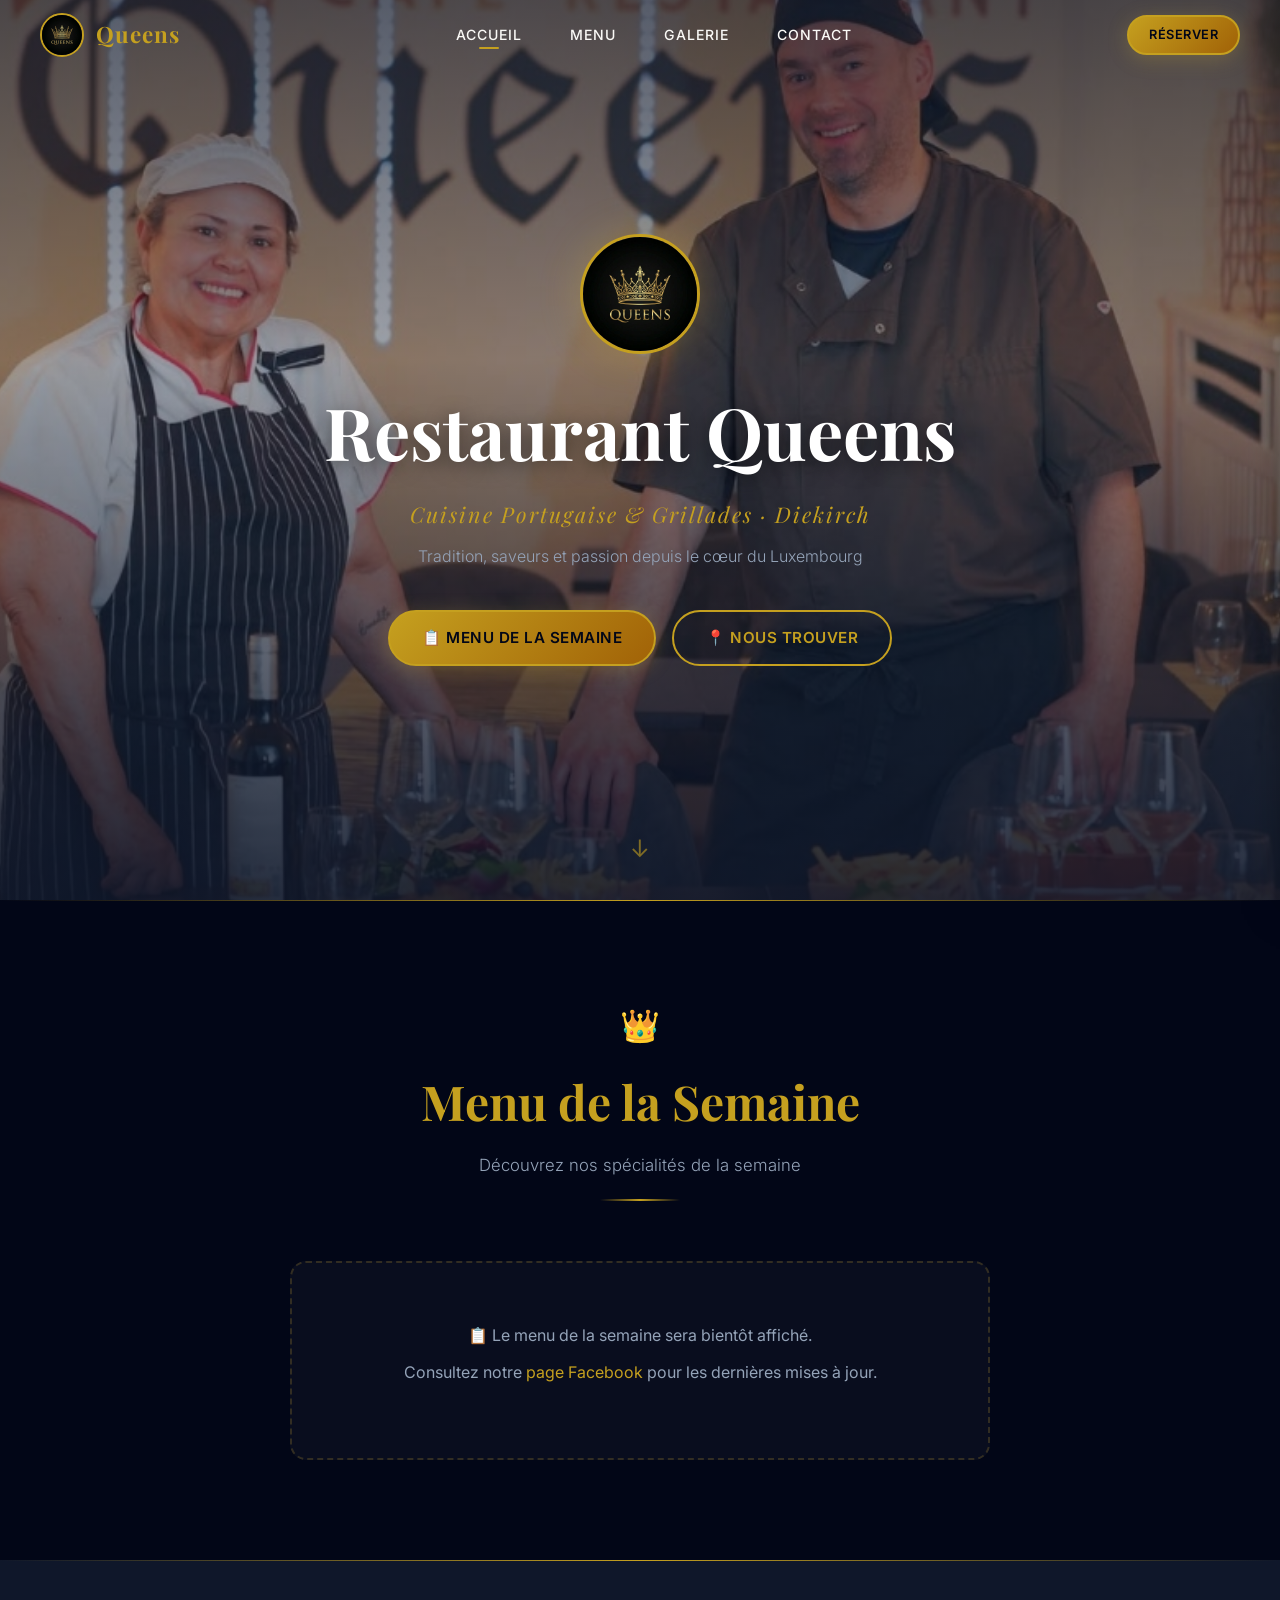
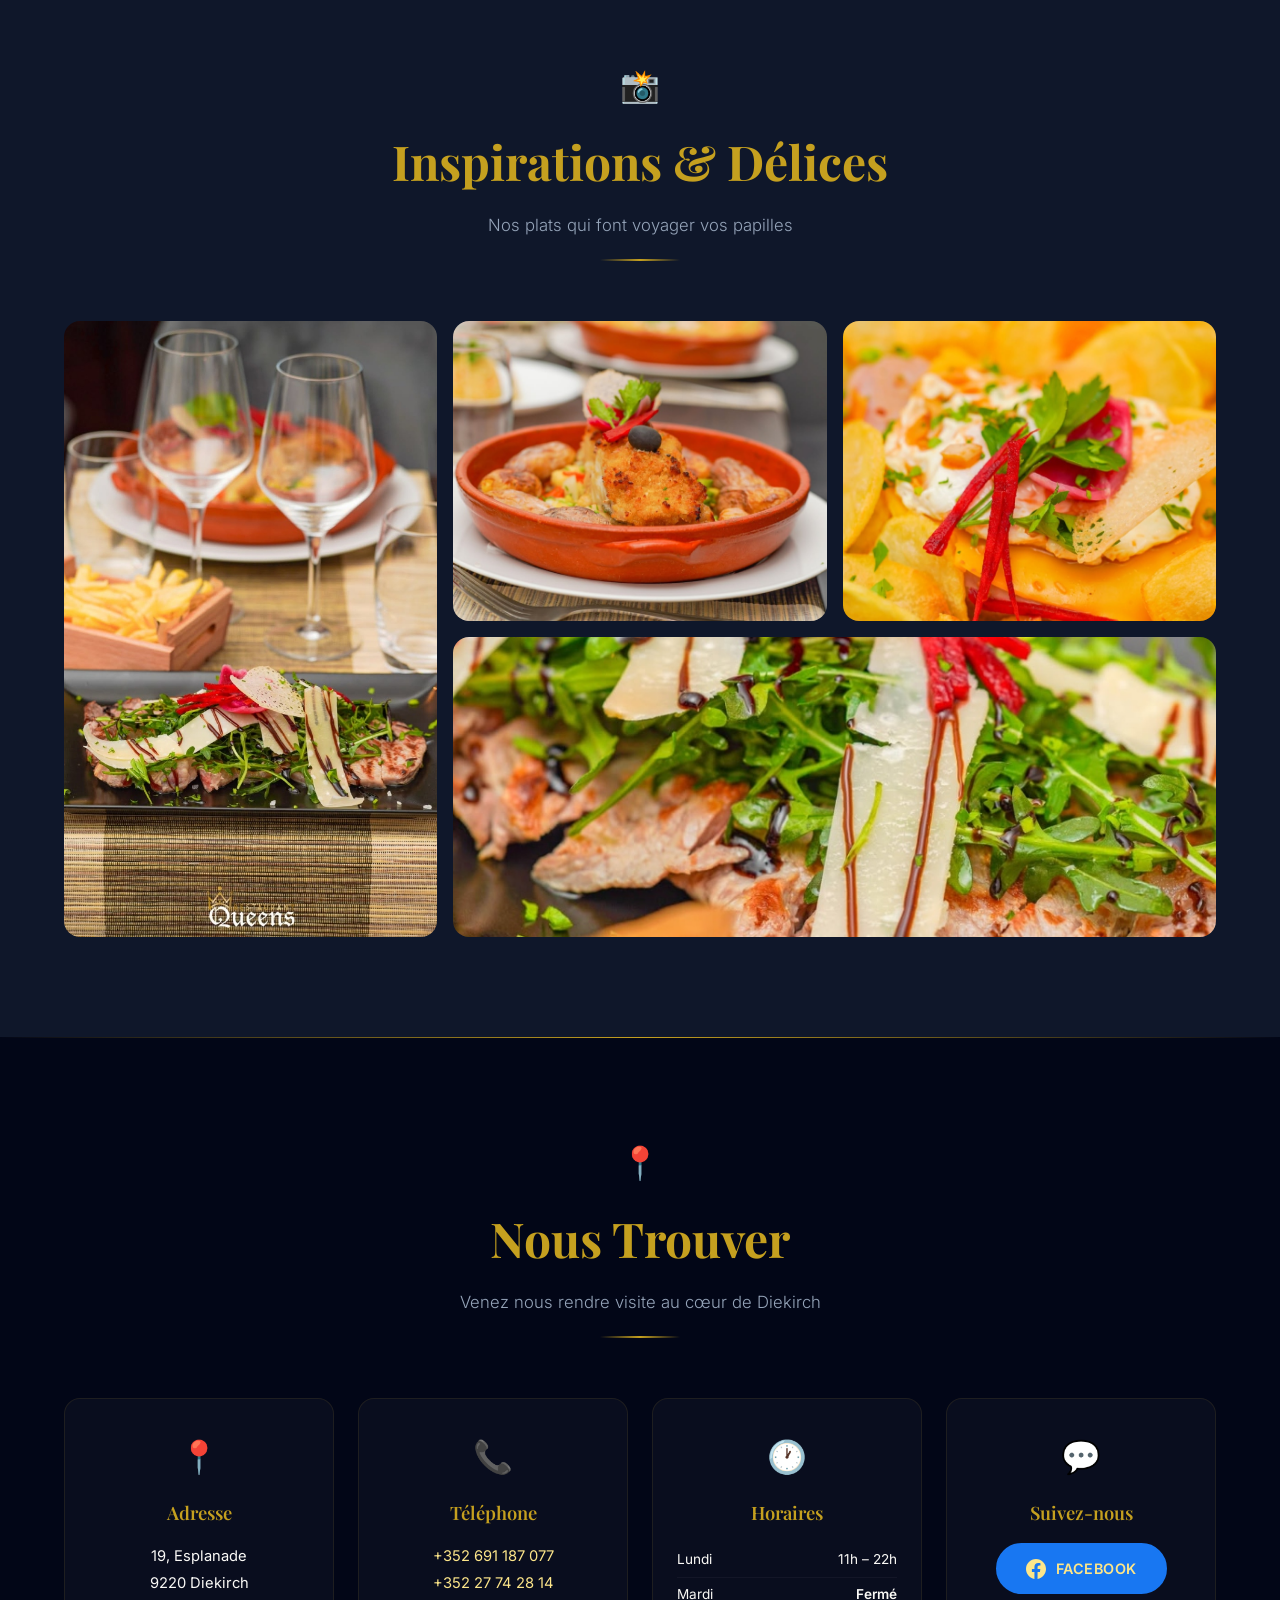
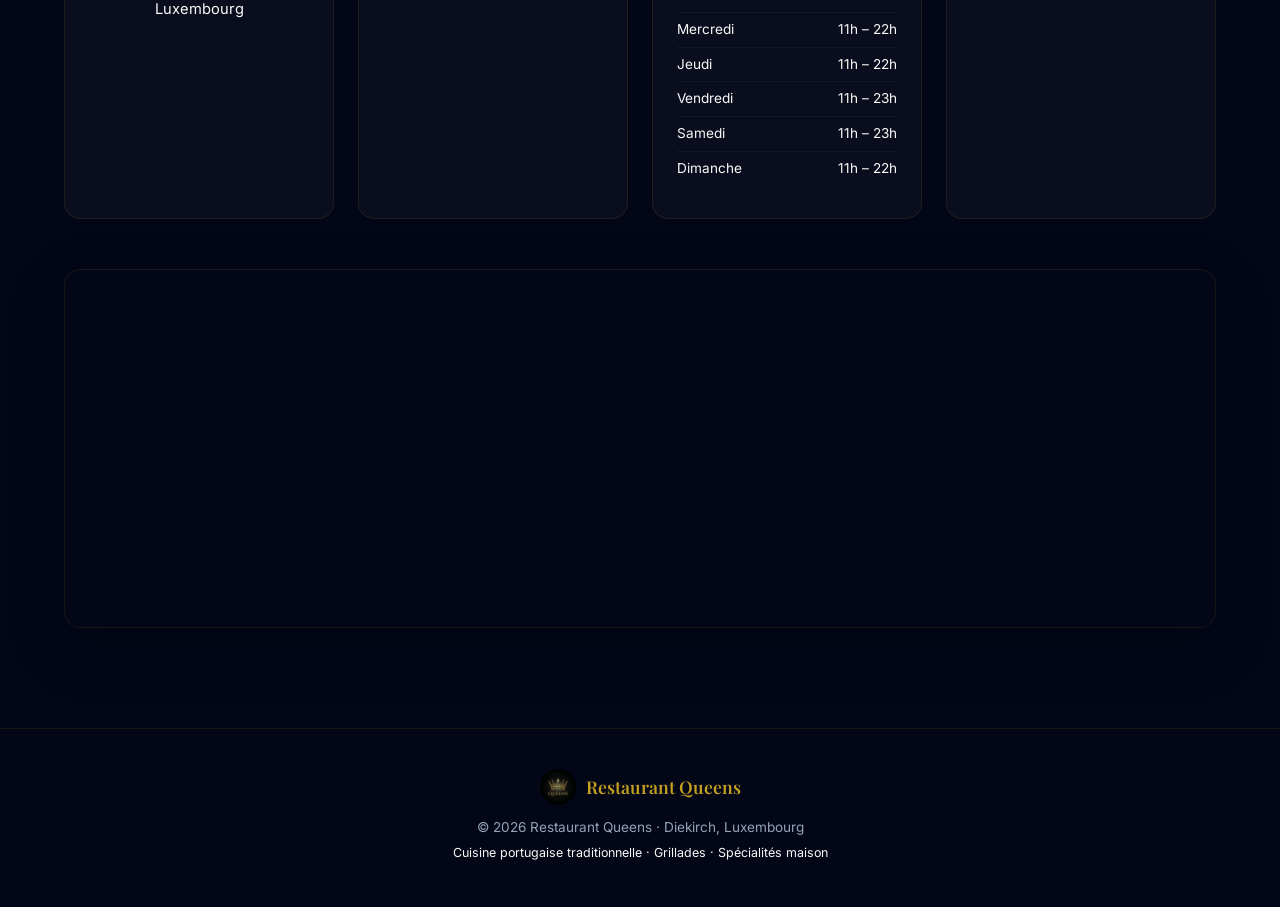
==== commit eb1f40d8: "🔧 Fix: Removed 'Douce Tentation' references and replaced with 'Inspirations & Délices'" ====
--- a/index.html
+++ b/index.html
@@ -91,12 +91,12 @@
       </div>
     </section>
 
-    <!-- ====== GALERIE DOUCE TENTATION ====== -->
-    <section class="gallery-section" id="galerie" aria-label="Galerie Douce Tentation">
+    <!-- ====== GALERIE QUEENS ====== -->
+    <section class="gallery-section" id="galerie" aria-label="Galerie Photos">
       <div class="container">
         <div class="section-header animate-fadein">
           <span class="section-header__crown" aria-hidden="true">📸</span>
-          <h2 class="section-header__title">Douce Tentation</h2>
+          <h2 class="section-header__title">Inspirations & Délices</h2>
           <p class="section-header__subtitle">Nos plats qui font voyager vos papilles</p>
           <div class="section-header__divider" aria-hidden="true"></div>
         </div>
--- a/index.css
+++ b/index.css
@@ -11,21 +11,20 @@
 }
 
 :root {
-  --gold: #D4AF37;
-  --gold-light: #F5E6B8;
-  --gold-dark: #A8892C;
-  --black: #0A0A0A;
-  --black-soft: #1A1A1A;
-  --burgundy: #6B1D2A;
-  --burgundy-light: #8B2E3C;
-  --cream: #FFF8F0;
-  --cream-dark: #F0E6D6;
+  --primary: #0F172A; /* Midnight Blue */
+  --primary-light: #1E293B;
+  --primary-dark: #020617;
+  --gold: #C5A01F; /* Sophisticated Gold */
+  --gold-light: #FDE68A;
+  --gold-dark: #A16207;
+  --accent: #B45309; /* Terracotta touch */
+  --cream: #FAF9F6;
+  --cream-dark: #F3F4F6;
   --white: #FFFFFF;
-  --gray-100: #F7F7F7;
-  --gray-200: #E5E5E5;
-  --gray-400: #999999;
-  --gray-600: #666666;
-  --gray-800: #333333;
+  --black: #020617;
+  --gray-800: #1E293B;
+  --gray-400: #94A3B8;
+  --gray-200: #E2E8F0;
 
   --font-display: 'Playfair Display', Georgia, serif;
   --font-body: 'Inter', -apple-system, BlinkMacSystemFont, sans-serif;
@@ -54,7 +53,7 @@
 
 body {
   font-family: var(--font-body);
-  background: var(--black);
+  background: var(--primary-dark);
   color: var(--cream);
   line-height: 1.6;
   overflow-x: hidden;
@@ -217,10 +216,10 @@
               backdrop-filter var(--duration) var(--ease-out);
 }
 .navbar.scrolled {
-  background: rgba(10, 10, 10, 0.92);
+  background: rgba(15, 23, 42, 0.95);
   backdrop-filter: blur(20px) saturate(180%);
   -webkit-backdrop-filter: blur(20px) saturate(180%);
-  box-shadow: 0 2px 30px rgba(0,0,0,0.3);
+  box-shadow: 0 4px 30px rgba(0,0,0,0.4);
 }
 .navbar__inner {
   max-width: var(--container-width);
@@ -351,7 +350,7 @@
 .hero__overlay {
   position: absolute;
   inset: 0;
-  background: linear-gradient(180deg, rgba(10,10,10,0.6) 0%, rgba(10,10,10,0.4) 40%, rgba(10,10,10,0.8) 100%);
+  background: linear-gradient(180deg, rgba(15, 23, 42, 0.7) 0%, rgba(15, 23, 42, 0.4) 40%, rgba(15, 23, 42, 0.9) 100%);
   z-index: 1;
 }
 .hero__content {
@@ -426,7 +425,7 @@
    ═══════════════════════════════════════════════════ */
 .menu-section {
   padding: var(--section-padding);
-  background: var(--black);
+  background: var(--primary-dark);
   position: relative;
 }
 .menu-section::before {
@@ -470,7 +469,7 @@
    ═══════════════════════════════════════════════════ */
 .gallery-section {
   padding: var(--section-padding);
-  background: var(--black-soft);
+  background: var(--primary);
   position: relative;
 }
 .gallery-section::before {
@@ -602,7 +601,7 @@
    ═══════════════════════════════════════════════════ */
 .contact-section {
   padding: var(--section-padding);
-  background: var(--black);
+  background: var(--primary-dark);
   position: relative;
 }
 .contact-section::before {
@@ -667,9 +666,9 @@
    FOOTER
    ═══════════════════════════════════════════════════ */
 .footer {
-  background: var(--black);
+  background: var(--primary-dark);
   padding: 40px 0;
-  border-top: 1px solid rgba(212,175,55,0.1);
+  border-top: 1px solid rgba(197, 160, 31, 0.1);
 }
 .footer__inner { text-align: center; }
 .footer__brand {
@@ -701,8 +700,8 @@
   width: 400px;
   height: 100vh;
   z-index: 9000;
-  background: var(--black-soft);
-  border-left: 1px solid rgba(212,175,55,0.2);
+  background: var(--primary-light);
+  border-left: 1px solid rgba(197, 160, 31, 0.2);
   overflow-y: auto;
   transition: right var(--duration) var(--ease-out);
   box-shadow: -10px 0 40px rgba(0,0,0,0.5);
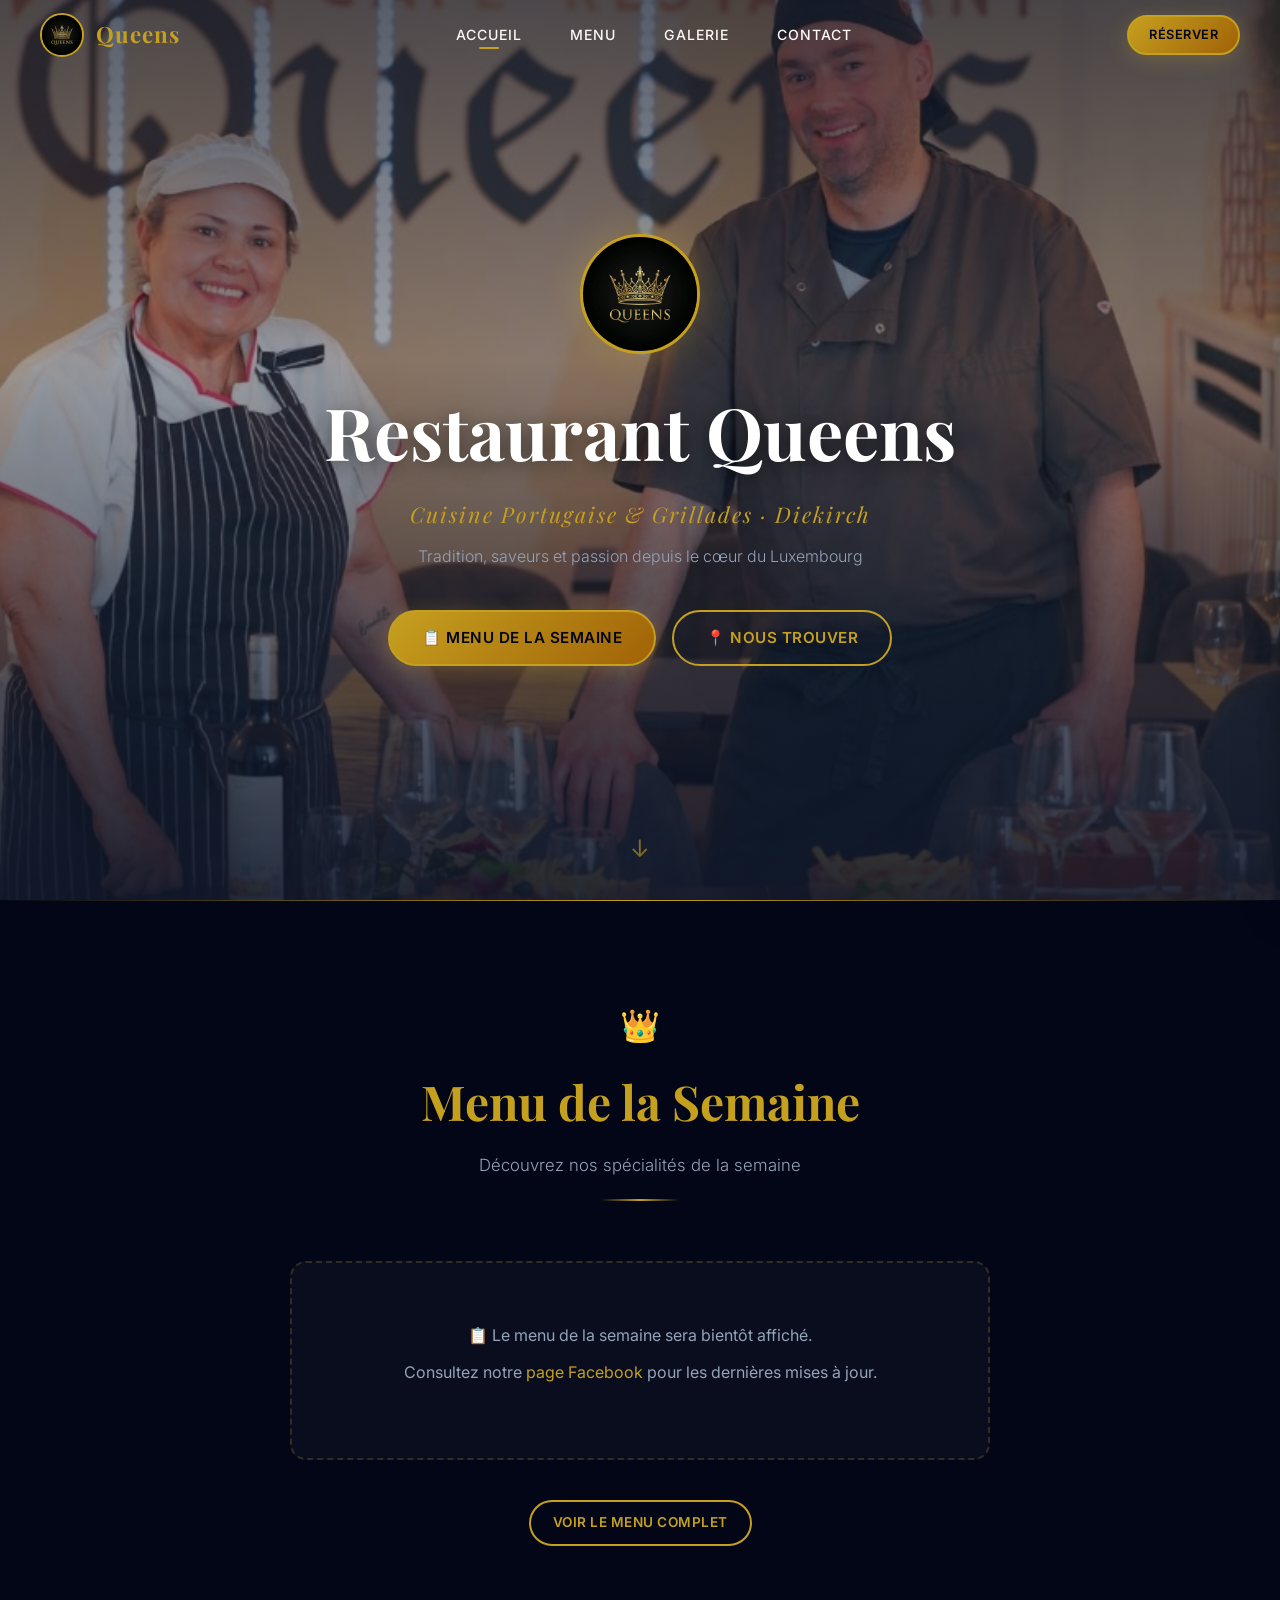
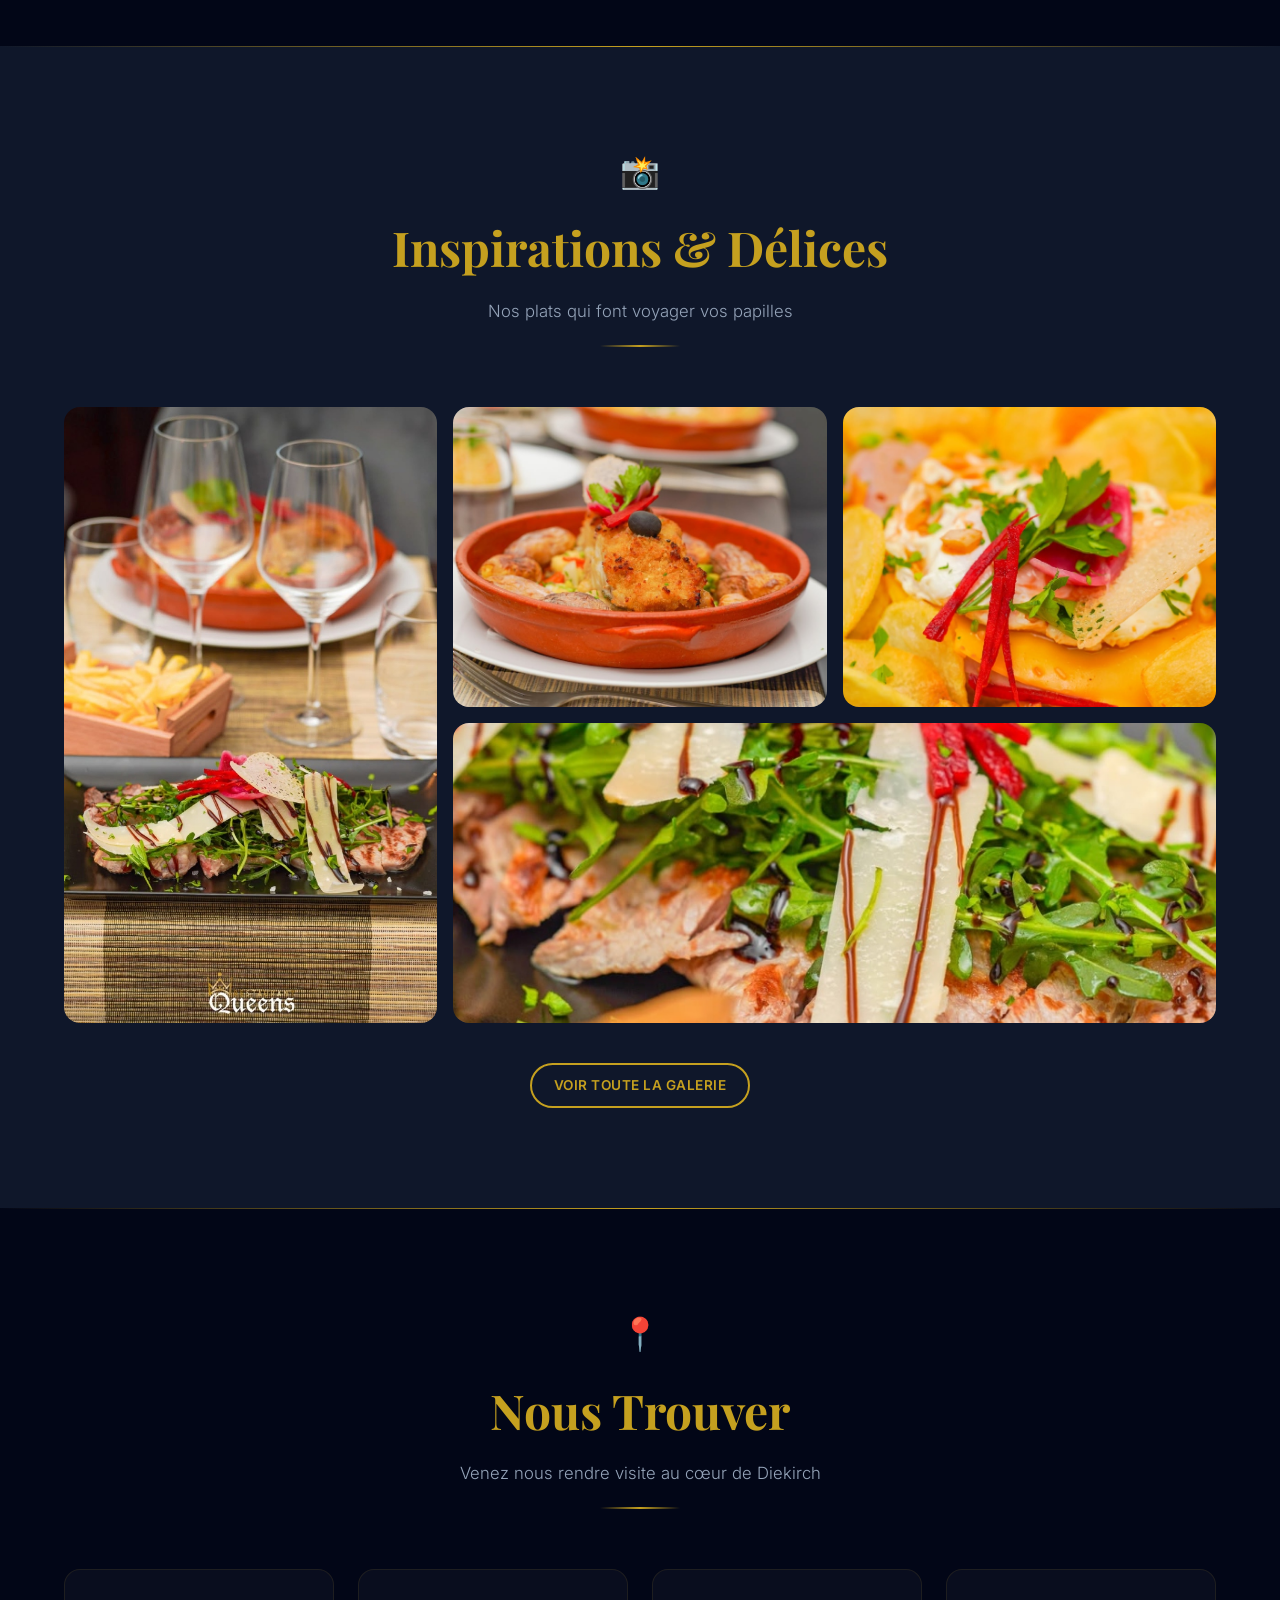
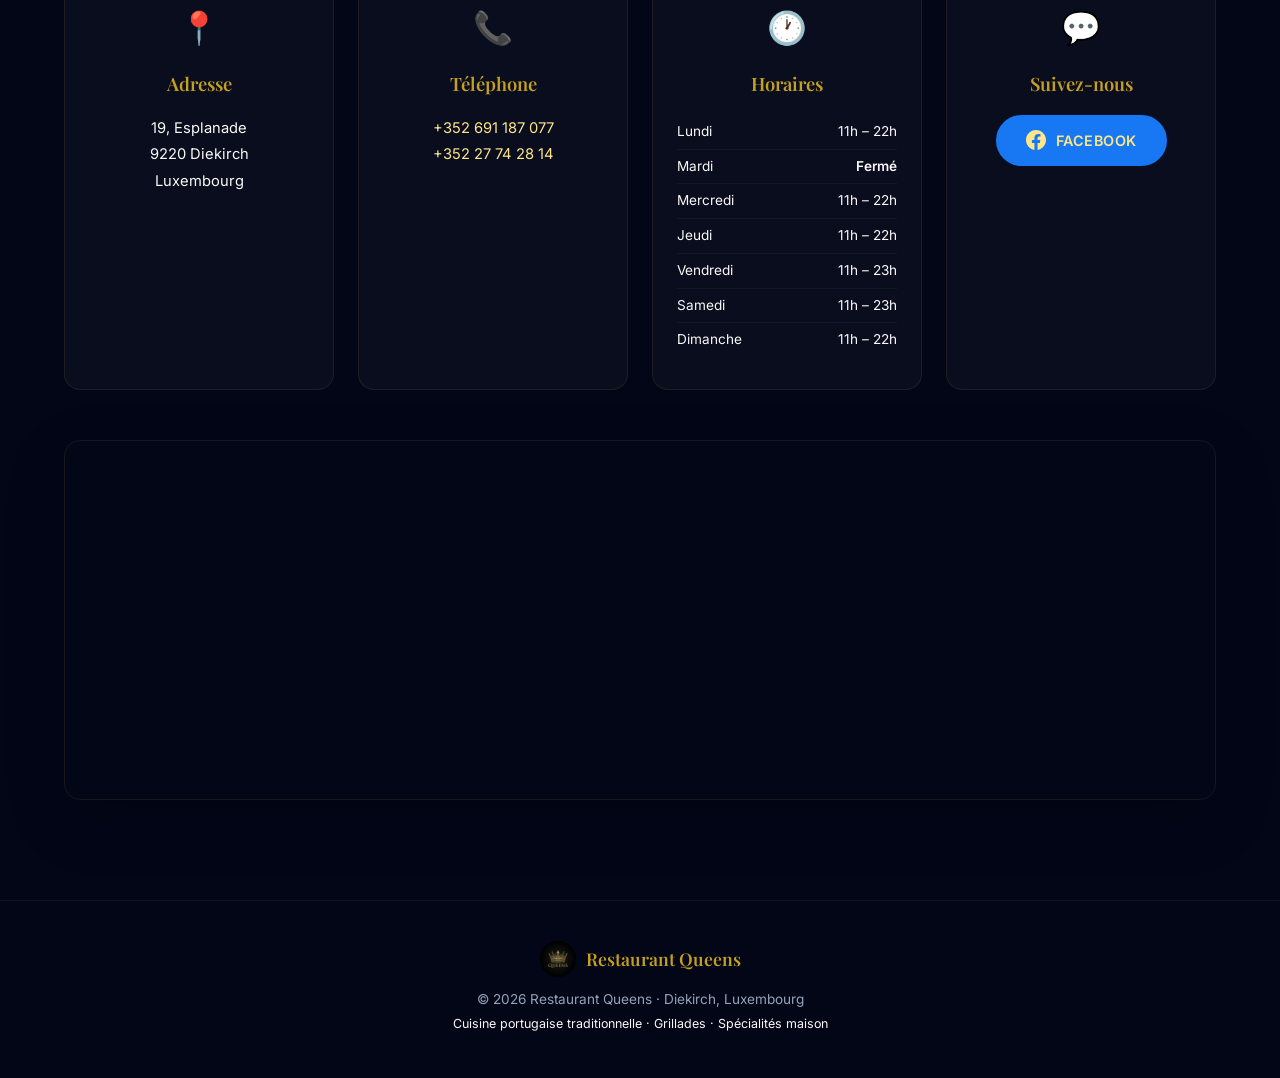
==== commit 8e5fdaa9: "🚀 Multi-page architecture: Added dedicated pages for Menu, Gallery, and Contact" ====
--- a/index.html
+++ b/index.html
@@ -27,14 +27,14 @@
       </a>
       <nav class="navbar__nav" id="navMenu" role="navigation" aria-label="Navigation principale">
         <ul class="navbar__list">
-          <li><a href="#hero" class="navbar__link" data-nav>Accueil</a></li>
-          <li><a href="#menu" class="navbar__link" data-nav>Menu</a></li>
-          <li><a href="#galerie" class="navbar__link" data-nav>Galerie</a></li>
-          <li><a href="#contact" class="navbar__link" data-nav>Contact</a></li>
+          <li><a href="index.html" class="navbar__link active">Accueil</a></li>
+          <li><a href="menu.html" class="navbar__link">Menu</a></li>
+          <li><a href="galerie.html" class="navbar__link">Galerie</a></li>
+          <li><a href="contact.html" class="navbar__link">Contact</a></li>
         </ul>
       </nav>
       <div class="navbar__actions">
-        <a href="#contact" class="btn btn--primary btn--sm navbar__cta-btn" aria-label="Réserver une table">Réserver</a>
+        <a href="contact.html" class="btn btn--primary btn--sm navbar__cta-btn" aria-label="Réserver une table">Réserver</a>
         <button class="navbar__burger" id="navBurger" aria-label="Ouvrir le menu" aria-expanded="false" aria-controls="navMenu">
           <span></span><span></span><span></span>
         </button>
@@ -59,8 +59,8 @@
         <p class="hero__subtitle">Cuisine Portugaise & Grillades · Diekirch</p>
         <p class="hero__tagline">Tradition, saveurs et passion depuis le cœur du Luxembourg</p>
         <div class="hero__cta">
-          <a href="#menu" class="btn btn--primary" aria-label="Voir le menu">📋 Menu de la Semaine</a>
-          <a href="#contact" class="btn btn--outline" aria-label="Nous contacter">📍 Nous Trouver</a>
+          <a href="menu.html" class="btn btn--primary" aria-label="Voir le menu">📋 Menu de la Semaine</a>
+          <a href="contact.html" class="btn btn--outline" aria-label="Nous contacter">📍 Nous Trouver</a>
         </div>
       </div>
       <div class="hero__scroll" aria-hidden="true">
@@ -88,6 +88,9 @@
           </div>
           <img id="menuImage" class="menu-display__image" src="" alt="Menu de la Semaine – Restaurant Queens" style="display:none;" />
         </div>
+        <div style="text-align: center; margin-top: 40px;">
+          <a href="menu.html" class="btn btn--outline btn--sm">Voir le menu complet</a>
+        </div>
       </div>
     </section>
 
@@ -102,7 +105,10 @@
         </div>
 
         <div class="gallery-mosaic animate-fadein" id="galleryGrid" role="list" aria-label="Photos de nos plats">
-          <!-- Gallery items rendered by JS (from defaults + admin uploads) -->
+          <!-- Gallery items rendered by JS -->
+        </div>
+        <div style="text-align: center; margin-top: 40px;">
+          <a href="galerie.html" class="btn btn--outline btn--sm">Voir toute la galerie</a>
         </div>
       </div>
     </section>
@@ -183,40 +189,7 @@
 
 
 
-  <div class="admin-panel" id="adminPanel" hidden>
-    <div class="admin-panel__inner">
-      <div class="admin-panel__header">
-        <h2>🔧 Administration</h2>
-        <button class="admin-panel__close" id="adminClose" aria-label="Fermer le panneau admin">&times;</button>
-      </div>
-
-      <!-- Menu Upload -->
-      <div class="admin-panel__section">
-        <h3>📋 Menu de la Semaine</h3>
-        <p class="admin-panel__hint">Uploadez l'image du menu de la semaine (JPG/PNG)</p>
-        <label class="admin-upload-btn" for="menuUpload" tabindex="0">
-          📤 Choisir une image
-          <input type="file" id="menuUpload" accept="image/*" hidden />
-        </label>
-        <div class="admin-panel__preview" id="menuPreview"></div>
-        <button class="btn btn--sm btn--danger" id="menuClear" style="display:none;">🗑️ Supprimer le menu</button>
-      </div>
-
-      <!-- Gallery Upload -->
-      <div class="admin-panel__section">
-        <h3>📸 Galerie Photos</h3>
-        <p class="admin-panel__hint">Ajoutez des photos à la galerie (max 20 images)</p>
-        <label class="admin-upload-btn" for="galleryUpload" tabindex="0">
-          📤 Ajouter des photos
-          <input type="file" id="galleryUpload" accept="image/*" multiple hidden />
-        </label>
-        <div class="admin-gallery-list" id="adminGalleryList"></div>
-        <button class="btn btn--sm btn--danger" id="galleryClearAll" style="display:none;">🗑️ Supprimer toutes les photos ajoutées</button>
-      </div>
-
-
-    </div>
-  </div>
+  <!-- Admin Panel Injected via JS -->
 
   <!-- ====== FOOTER ====== -->
   <footer class="footer" role="contentinfo">
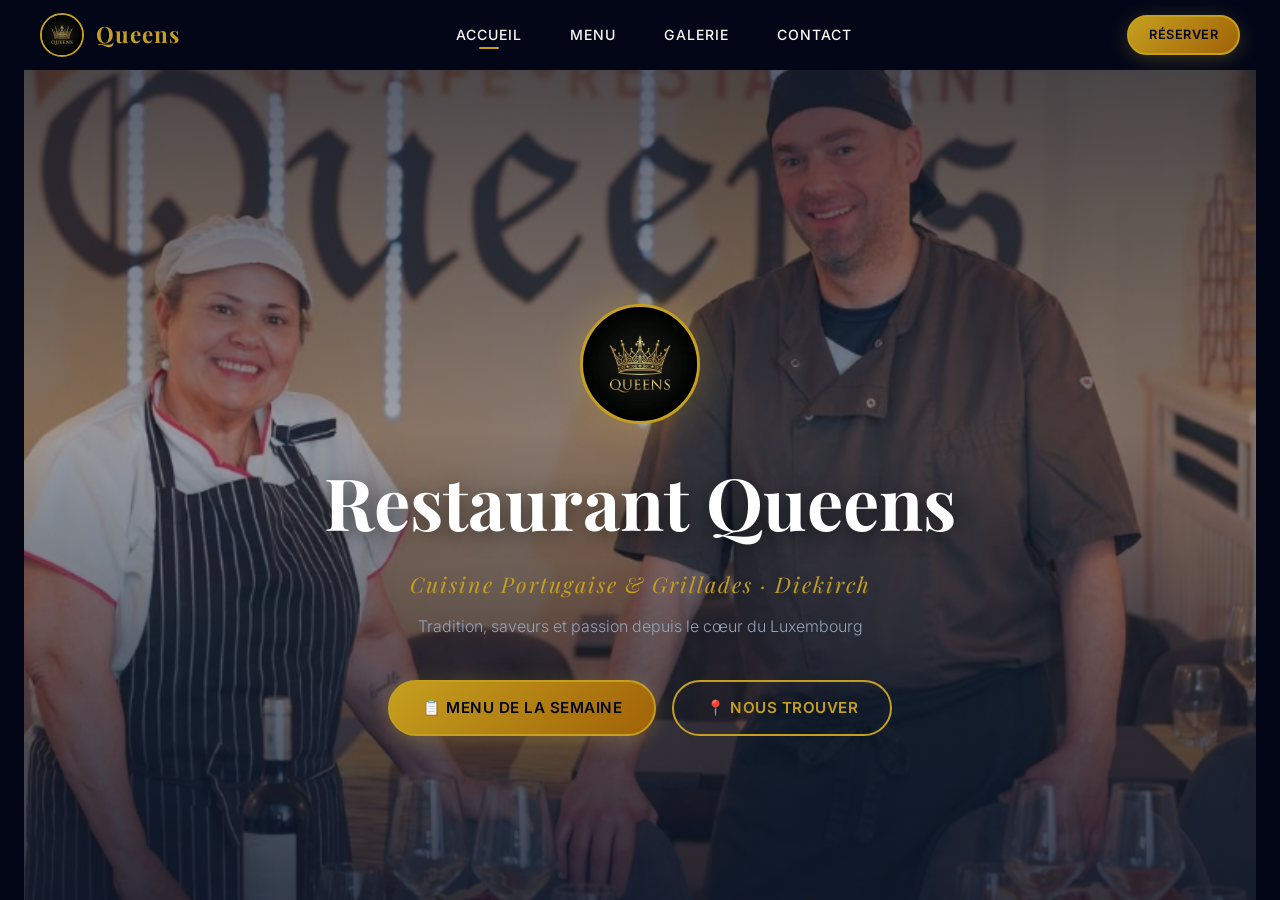
==== commit 3c1185de: "Fix multi-page visibility, navigation, and gallery loading issues. Updated images and hero spacing f" ====
--- a/index.html
+++ b/index.html
@@ -40,9 +40,6 @@
         </button>
       </div>
     </div>
-  </header>
-
-  <!-- Mobile nav overlay -->
   <div class="nav-overlay" id="navOverlay" aria-hidden="true"></div>
 
   <main>
--- a/index.css
+++ b/index.css
@@ -284,32 +284,59 @@
   padding: 8px 20px;
 }
 
-/* Burger */
 .navbar__burger {
   display: none;
   flex-direction: column;
-  gap: 5px;
-  background: none;
+  justify-content: center;
+  align-items: center;
+  gap: 6px;
+  width: 44px;
+  height: 44px;
+  background: rgba(255,255,255,0.05);
   border: none;
+  border-radius: 8px;
   cursor: pointer;
-  padding: 8px;
   z-index: 1002;
+  transition: all var(--duration-fast) var(--ease-out);
 }
 .navbar__burger span {
-  width: 26px; height: 2px;
+  display: block;
+  width: 24px;
+  height: 2px;
   background: var(--gold);
-  transition: all var(--duration) var(--ease-out);
   border-radius: 2px;
-}
-.navbar__burger.open span:nth-child(1) { transform: rotate(45deg) translate(5px, 5px); }
+  transition: all 0.3s var(--ease-out);
+}
+.navbar__burger.open span:nth-child(1) { transform: translateY(8px) rotate(45deg); }
 .navbar__burger.open span:nth-child(2) { opacity: 0; }
-.navbar__burger.open span:nth-child(3) { transform: rotate(-45deg) translate(5px, -5px); }
+.navbar__burger.open span:nth-child(3) { transform: translateY(-8px) rotate(-45deg); }
+
+/* Mobile Menu */
+@media (max-width: 991px) {
+  .navbar__nav {
+    position: fixed;
+    top: 0; right: -100%;
+    width: 280px; height: 100vh;
+    background: var(--primary);
+    z-index: 1001;
+    display: flex;
+    flex-direction: column;
+    padding: 100px 40px;
+    transition: right 0.4s var(--ease-out);
+    box-shadow: -10px 0 30px rgba(0,0,0,0.5);
+  }
+  .navbar__nav.open { right: 0; }
+  .navbar__list { flex-direction: column; gap: 20px; }
+  .navbar__link { font-size: 1.1rem; padding: 0; }
+  .navbar__burger { display: flex; }
+  .navbar__actions .btn--sm { display: none; } /* Hide btn in mobile navbar to keep it clean */
+}
 
 /* Mobile overlay */
 .nav-overlay {
   position: fixed;
   inset: 0;
-  background: rgba(0,0,0,0.5);
+  background: rgba(0,0,0,0.8);
   z-index: 999;
   pointer-events: none;
   opacity: 0;
@@ -318,6 +345,53 @@
 .nav-overlay.active {
   pointer-events: auto;
   opacity: 1;
+}
+
+/* ── Pages Header (Pepperoni-style) ──────────────── */
+.page-hero {
+  position: relative;
+  min-height: 450px;
+  display: flex;
+  align-items: center;
+  justify-content: center;
+  text-align: center;
+  overflow: hidden;
+  padding-top: 100px; /* Space for the fixed navbar */
+  margin-bottom: 40px;
+}
+.page-hero__bg {
+  position: absolute;
+  inset: 0;
+  z-index: 0;
+}
+.page-hero__bg img {
+  width: 100%; height: 100%;
+  object-fit: cover;
+}
+.page-hero__overlay {
+  position: absolute;
+  inset: 0;
+  background: linear-gradient(0deg, var(--primary-dark) 0%, rgba(15, 23, 42, 0.4) 60%, rgba(15, 23, 42, 0.8) 100%);
+  z-index: 1;
+}
+.page-hero__content {
+  position: relative;
+  z-index: 2;
+  padding: 0 24px;
+  margin-top: 60px;
+}
+.page-hero__title {
+  font-family: var(--font-display);
+  font-size: clamp(2.5rem, 8vw, 4rem);
+  color: var(--gold);
+  text-shadow: 0 4px 15px rgba(0,0,0,0.7);
+  margin-bottom: 8px;
+}
+.page-hero__breadcrumb {
+  font-size: 0.9rem;
+  color: var(--gray-400);
+  text-transform: uppercase;
+  letter-spacing: 2px;
 }
 
 
@@ -691,23 +765,23 @@
 /* ═══════════════════════════════════════════════════
    ADMIN PANEL
    ═══════════════════════════════════════════════════ */
-
-
 .admin-panel {
   position: fixed;
   top: 0;
   right: -420px;
   width: 400px;
+  max-width: 100vw;
   height: 100vh;
-  z-index: 9000;
-  background: var(--primary-light);
+  z-index: 10000;
+  background: var(--primary-dark);
   border-left: 1px solid rgba(197, 160, 31, 0.2);
   overflow-y: auto;
-  transition: right var(--duration) var(--ease-out);
-  box-shadow: -10px 0 40px rgba(0,0,0,0.5);
-}
-.admin-panel[hidden] { display: block; right: -420px; }
-.admin-panel.open { right: 0; }
+  transition: right 0.5s var(--ease-out);
+  box-shadow: -10px 0 50px rgba(0,0,0,0.5);
+}
+.admin-panel.open {
+  right: 0;
+}
 
 .admin-panel__inner { padding: 24px; }
 .admin-panel__header {
@@ -867,12 +941,14 @@
     right: -100%;
     width: 280px;
     height: 100vh;
-    background: rgba(10,10,10,0.98);
-    backdrop-filter: blur(20px);
+    background: rgba(10,10,10,0.95);
+    backdrop-filter: blur(15px);
     padding: 100px 32px 40px;
     transition: right var(--duration) var(--ease-out);
     z-index: 1001;
-    border-left: 1px solid rgba(212,175,55,0.1);
+    border-left: 1px solid rgba(212,175,55,0.15);
+    display: flex;
+    flex-direction: column;
   }
   .navbar__nav.open { right: 0; }
   .navbar__list { flex-direction: column; gap: 0; }
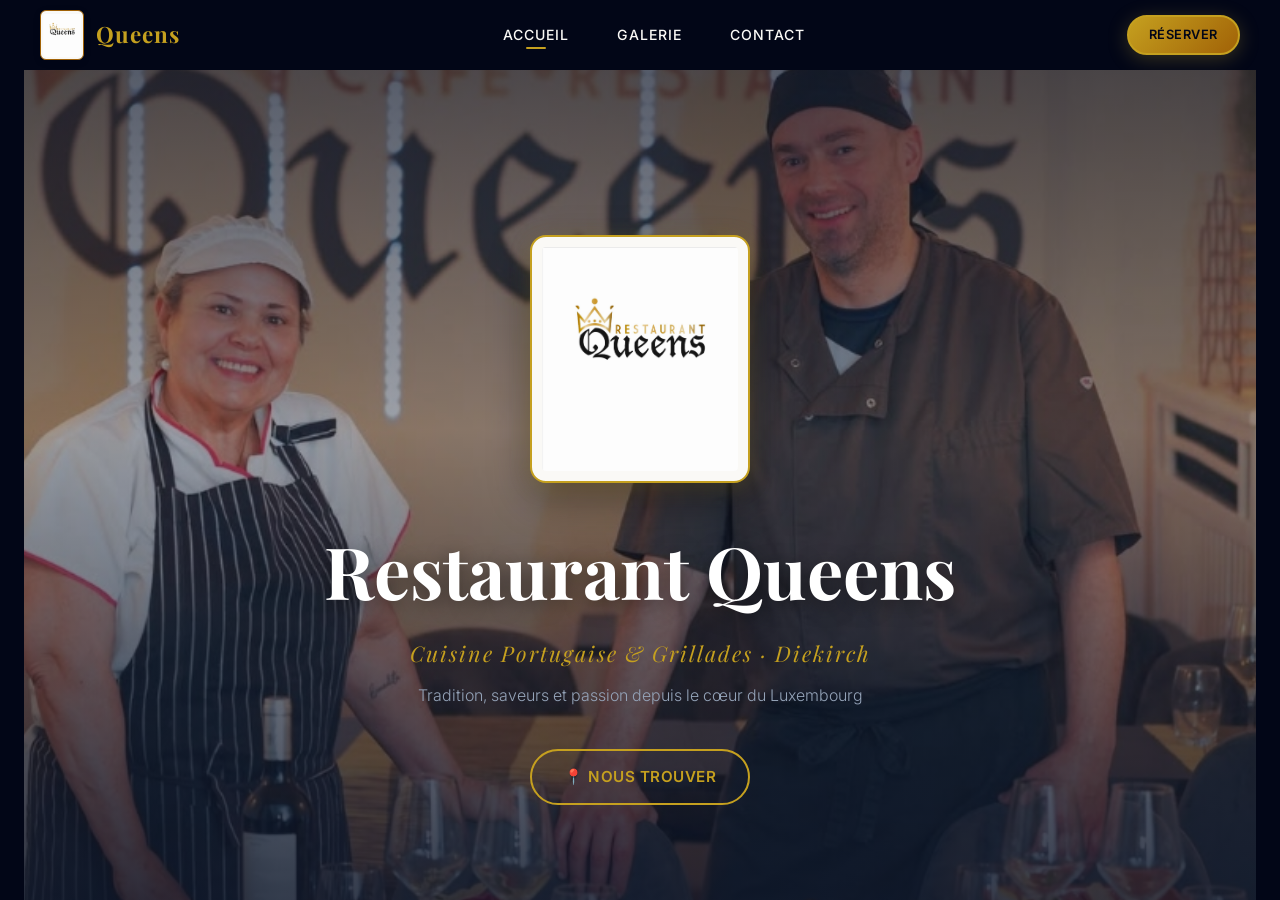
==== commit 90898069: "Update gallery and add Instagram buttons" ====
--- a/index.html
+++ b/index.html
@@ -10,11 +10,11 @@
   <meta property="og:image" content="images/hero.png" />
   <meta property="og:type" content="restaurant" />
   <meta name="twitter:card" content="summary_large_image" />
-  <link rel="icon" href="images/logo.png" type="image/png" />
+  <link rel="icon" href="/images/logo.png" type="image/png" />
   <link rel="preconnect" href="https://fonts.googleapis.com" />
   <link rel="preconnect" href="https://fonts.gstatic.com" crossorigin />
   <link href="https://fonts.googleapis.com/css2?family=Playfair+Display:ital,wght@0,400;0,600;0,700;1,400&family=Inter:wght@300;400;500;600&display=swap" rel="stylesheet" />
-  <link rel="stylesheet" href="index.css" />
+  <link rel="stylesheet" href="/index.css" />
 </head>
 <body>
 
@@ -22,19 +22,19 @@
   <header class="navbar" id="navbar" role="banner">
     <div class="navbar__inner">
       <a href="#hero" class="navbar__logo" aria-label="Restaurant Queens – Accueil">
-        <img src="images/logo.png" alt="Queens Logo – Couronne dorée" width="44" height="44" />
+        <img src="/images/logo_queens.png" alt="Restaurant Queens Logo" />
         <span class="navbar__brand">Queens</span>
       </a>
       <nav class="navbar__nav" id="navMenu" role="navigation" aria-label="Navigation principale">
         <ul class="navbar__list">
-          <li><a href="index.html" class="navbar__link active">Accueil</a></li>
-          <li><a href="menu.html" class="navbar__link">Menu</a></li>
-          <li><a href="galerie.html" class="navbar__link">Galerie</a></li>
-          <li><a href="contact.html" class="navbar__link">Contact</a></li>
+          <li><a href="/index.html" class="navbar__link active">Accueil</a></li>
+
+          <li><a href="/galerie.html" class="navbar__link">Galerie</a></li>
+          <li><a href="/contact.html" class="navbar__link">Contact</a></li>
         </ul>
       </nav>
       <div class="navbar__actions">
-        <a href="contact.html" class="btn btn--primary btn--sm navbar__cta-btn" aria-label="Réserver une table">Réserver</a>
+        <a href="/contact.html" class="btn btn--primary btn--sm navbar__cta-btn" aria-label="Réserver une table">Réserver</a>
         <button class="navbar__burger" id="navBurger" aria-label="Ouvrir le menu" aria-expanded="false" aria-controls="navMenu">
           <span></span><span></span><span></span>
         </button>
@@ -47,17 +47,17 @@
     <!-- ====== HERO ====== -->
     <section class="hero" id="hero" aria-label="Bienvenue au Restaurant Queens">
       <div class="hero__bg">
-        <img src="images/hero.jpg" alt="L'équipe du Restaurant Queens – Café Restaurant à Diekirch" loading="eager" />
+        <img src="/images/hero.jpg" alt="L'équipe du Restaurant Queens – Café Restaurant à Diekirch" loading="eager" />
       </div>
       <div class="hero__overlay"></div>
       <div class="hero__content animate-fadein">
-        <img src="images/logo.png" alt="Logo Queens" class="hero__logo" width="120" height="120" />
+        <img src="/images/logo_queens.png" alt="Logo Queens" class="hero__logo" />
         <h1 class="hero__title">Restaurant Queens</h1>
         <p class="hero__subtitle">Cuisine Portugaise & Grillades · Diekirch</p>
         <p class="hero__tagline">Tradition, saveurs et passion depuis le cœur du Luxembourg</p>
         <div class="hero__cta">
-          <a href="menu.html" class="btn btn--primary" aria-label="Voir le menu">📋 Menu de la Semaine</a>
-          <a href="contact.html" class="btn btn--outline" aria-label="Nous contacter">📍 Nous Trouver</a>
+
+          <a href="/contact.html" class="btn btn--outline" aria-label="Nous contacter">📍 Nous Trouver</a>
         </div>
       </div>
       <div class="hero__scroll" aria-hidden="true">
@@ -78,16 +78,18 @@
         </div>
 
         <div class="menu-display animate-fadein" id="menuDisplay">
-          <!-- If admin uploaded a menu image, show it here -->
-          <div class="menu-display__placeholder" id="menuPlaceholder">
+          <!-- Multi-mode menu: Grid (JSON) and Image (Admin) -->
+          <div id="weeklyMenuGrid" class="weekly-menu-grid"></div>
+
+          <!-- If admin uploaded a menu image, it can show below or instead -->
+          <img id="menuImage" class="menu-display__image" src="" alt="Menu de la Semaine – Restaurant Queens" style="display:none; margin-top: 40px;" />
+
+          <div class="menu-display__placeholder" id="menuPlaceholder" style="display:none;">
             <p>📋 Le menu de la semaine sera bientôt affiché.</p>
-            <p>Consultez notre <a href="https://www.facebook.com/profile.php?id=61586475113924" target="_blank" rel="noopener noreferrer">page Facebook</a> pour les dernières mises à jour.</p>
-          </div>
-          <img id="menuImage" class="menu-display__image" src="" alt="Menu de la Semaine – Restaurant Queens" style="display:none;" />
-        </div>
-        <div style="text-align: center; margin-top: 40px;">
-          <a href="menu.html" class="btn btn--outline btn--sm">Voir le menu complet</a>
-        </div>
+            <p>Consultez notre <a href="https://www.facebook.com/profile.php?id=61586475113924&locale=fr_FR" target="_blank" rel="noopener noreferrer">page Facebook</a> et notre <a href="https://www.instagram.com/restaurant_queens_luxembourg/" target="_blank" rel="noopener noreferrer">page Instagram</a> pour les dernières mises à jour.</p>
+          </div>
+        </div>
+
       </div>
     </section>
 
@@ -105,7 +107,7 @@
           <!-- Gallery items rendered by JS -->
         </div>
         <div style="text-align: center; margin-top: 40px;">
-          <a href="galerie.html" class="btn btn--outline btn--sm">Voir toute la galerie</a>
+          <a href="/galerie.html" class="btn btn--outline btn--sm">Voir toute la galerie</a>
         </div>
       </div>
     </section>
@@ -148,16 +150,20 @@
           <div class="contact-card contact-card--social">
             <div class="contact-card__icon" aria-hidden="true">💬</div>
             <h3 class="contact-card__title">Suivez-nous</h3>
-            <a href="https://www.facebook.com/profile.php?id=61586475113924" target="_blank" rel="noopener noreferrer" class="btn btn--facebook" aria-label="Visitez notre page Facebook">
+            <a href="https://www.facebook.com/profile.php?id=61586475113924&locale=fr_FR" target="_blank" rel="noopener noreferrer" class="btn btn--facebook" aria-label="Visitez notre page Facebook">
               <svg width="20" height="20" viewBox="0 0 24 24" fill="currentColor" aria-hidden="true"><path d="M24 12.073c0-6.627-5.373-12-12-12s-12 5.373-12 12c0 5.99 4.388 10.954 10.125 11.854v-8.385H7.078v-3.47h3.047V9.43c0-3.007 1.792-4.669 4.533-4.669 1.312 0 2.686.235 2.686.235v2.953H15.83c-1.491 0-1.956.925-1.956 1.874v2.25h3.328l-.532 3.47h-2.796v8.385C19.612 23.027 24 18.062 24 12.073z"/></svg>
               Facebook
             </a>
+            <a href="https://www.instagram.com/restaurant_queens_luxembourg/" target="_blank" rel="noopener noreferrer" class="btn btn--instagram" aria-label="Visitez notre page Instagram" style="margin-top: 10px;">
+              <svg width="20" height="20" viewBox="0 0 24 24" fill="currentColor" aria-hidden="true"><path d="M12 2.163c3.204 0 3.584.012 4.85.07 3.252.148 4.771 1.691 4.919 4.919.058 1.265.069 1.645.069 4.849 0 3.205-.012 3.584-.069 4.849-.149 3.225-1.664 4.771-4.919 4.919-1.266.058-1.644.07-4.85.07-3.204 0-3.584-.012-4.849-.07-3.26-.149-4.771-1.699-4.919-4.92-.058-1.265-.07-1.644-.07-4.849 0-3.204.013-3.583.07-4.849.149-3.227 1.664-4.771 4.919-4.919 1.266-.057 1.645-.069 4.849-.069zM12 0C8.741 0 8.333.014 7.053.072 2.695.272.273 2.69.073 7.052.014 8.333 0 8.741 0 12c0 3.259.014 3.668.072 4.948.2 4.358 2.618 6.78 6.98 6.98C8.333 23.986 8.741 24 12 24c3.259 0 3.668-.014 4.948-.072 4.354-.2 6.782-2.618 6.979-6.98.059-1.28.073-1.689.073-4.948 0-3.259-.014-3.667-.072-4.947-.196-4.354-2.617-6.78-6.979-6.98C15.668.014 15.259 0 12 0zm0 5.838a6.162 6.162 0 100 12.324 6.162 6.162 0 000-12.324zM12 16a4 4 0 110-8 4 4 0 010 8zm6.406-11.845a1.44 1.44 0 100 2.881 1.44 1.44 0 000-2.881z"/></svg>
+              Instagram
+            </a>
           </div>
         </div>
 
         <div class="contact-map animate-fadein">
           <iframe 
-            src="https://www.google.com/maps/embed?pb=!1m18!1m12!1m3!1d2573.5!2d6.159!3d49.868!2m3!1f0!2f0!3f0!3m2!1i1024!2i768!4f13.1!3m3!1m2!1s0x0%3A0x0!2zNDnCsDUyJzA1LjAiTiA2wrAwOSczMi4wIkU!5e0!3m2!1sfr!2slu!4v1"
+            src="https://www.google.com/maps/embed?pb=!1m18!1m12!1m3!1d2571.5219230995017!2d6.160055799999999!3d49.8702245!2m3!1f0!2f0!3f0!3m2!1i1024!2i768!4f13.1!3m3!1m2!1s0x47bffda7ed4dbd2d%3A0x3f4e08cb047dd69!2sRestaurant%20Queens!5e0!3m2!1sfr!2slu!4v1776893848525!5m2!1sfr!2slu"
             width="100%" 
             height="350" 
             style="border:0; border-radius: 16px;" 
@@ -193,7 +199,7 @@
     <div class="container">
       <div class="footer__inner">
         <div class="footer__brand">
-          <img src="images/logo.png" alt="Queens" width="36" height="36" />
+          <img src="/images/logo_queens.png" alt="Queens" width="36" height="36" />
           <span>Restaurant Queens</span>
         </div>
         <p class="footer__text">© 2026 Restaurant Queens · Diekirch, Luxembourg</p>
@@ -202,6 +208,6 @@
     </div>
   </footer>
 
-  <script src="app.js"></script>
+  <script src="/app.js"></script>
 </body>
 </html>
--- a/index.css
+++ b/index.css
@@ -146,6 +146,27 @@
   box-shadow: 0 6px 20px rgba(24,119,242,0.4);
 }
 
+.btn--instagram {
+  background: linear-gradient(45deg, #f09433 0%, #e6683c 25%, #dc2743 50%, #cc2366 75%, #bc1888 100%);
+  color: var(--white);
+  border-color: transparent;
+  display: inline-flex;
+  align-items: center;
+  gap: 10px;
+  padding: 12px 28px;
+  border-radius: 50px;
+  font-weight: 600;
+  font-size: 0.9rem;
+  text-transform: uppercase;
+  letter-spacing: 0.5px;
+}
+.btn--instagram:hover {
+  background: linear-gradient(45deg, #f09433 0%, #e6683c 25%, #dc2743 50%, #cc2366 75%, #bc1888 100%);
+  color: var(--white);
+  transform: translateY(-2px);
+  box-shadow: 0 6px 20px rgba(220, 39, 67, 0.4);
+}
+
 .btn--danger {
   background: rgba(220,53,69,0.15);
   color: #ff6b7a;
@@ -236,10 +257,13 @@
   z-index: 1002;
 }
 .navbar__logo img {
-  width: 44px; height: 44px;
-  border-radius: 50%;
-  object-fit: cover;
-  border: 2px solid var(--gold);
+  height: 50px;
+  width: auto;
+  border-radius: 6px;
+  background: var(--cream);
+  padding: 2px;
+  border: 1px solid var(--gold-dark);
+  box-shadow: var(--shadow-sm);
 }
 .navbar__brand {
   font-family: var(--font-display);
@@ -434,12 +458,15 @@
   padding: 20px;
 }
 .hero__logo {
-  width: 120px; height: 120px;
-  margin: 0 auto 20px;
-  border-radius: 50%;
-  border: 3px solid var(--gold);
-  box-shadow: 0 0 40px rgba(212,175,55,0.3);
-  animation: logoPulse 3s ease-in-out infinite;
+  width: 220px;
+  height: auto;
+  margin: 0 auto 30px;
+  border-radius: 16px;
+  background: var(--cream);
+  padding: 10px;
+  border: 2px solid var(--gold);
+  box-shadow: 0 15px 40px rgba(0,0,0,0.4), var(--shadow-gold);
+  animation: logoPulse 4s ease-in-out infinite;
 }
 @keyframes logoPulse {
   0%, 100% { box-shadow: 0 0 40px rgba(212,175,55,0.3); }
@@ -533,9 +560,103 @@
   cursor: pointer;
   transition: transform var(--duration) var(--ease-out);
 }
-.menu-display__image:hover {
-  transform: scale(1.02);
-}
+
+/* ── Weekly Menu Grid ── */
+.weekly-menu-grid {
+  display: grid;
+  grid-template-columns: repeat(auto-fit, minmax(280px, 1fr));
+  gap: 24px;
+  margin-top: 48px;
+}
+
+.day-card {
+  background: rgba(255, 255, 255, 0.03);
+  border: 1px solid rgba(212, 175, 55, 0.1);
+  border-radius: 20px;
+  padding: 32px;
+  transition: all var(--duration) var(--ease-out);
+  position: relative;
+  overflow: hidden;
+  height: 100%;
+  display: flex;
+  flex-direction: column;
+}
+
+.day-card:hover {
+  transform: translateY(-8px);
+  background: rgba(255, 255, 255, 0.05);
+  border-color: rgba(212, 175, 55, 0.4);
+  box-shadow: 0 12px 30px rgba(0,0,0,0.4);
+}
+
+.day-card__header {
+  border-bottom: 1px solid rgba(212, 175, 55, 0.15);
+  padding-bottom: 16px;
+  margin-bottom: 24px;
+}
+
+.day-card__name {
+  font-family: var(--font-display);
+  font-size: 1.5rem;
+  font-weight: 700;
+  color: var(--gold);
+}
+
+.day-card__date {
+  font-size: 0.85rem;
+  color: var(--gray-400);
+  text-transform: uppercase;
+  letter-spacing: 1px;
+}
+
+.day-card__menu {
+  flex-grow: 1;
+}
+
+.dish-item {
+  margin-bottom: 20px;
+}
+
+.dish-item__name {
+  font-family: var(--font-display);
+  font-size: 1.1rem;
+  font-weight: 600;
+  color: var(--cream);
+  margin-bottom: 4px;
+}
+
+.dish-item__desc {
+  font-size: 0.9rem;
+  color: var(--gray-400);
+  line-height: 1.5;
+}
+
+.dish-item__price {
+  margin-top: 8px;
+  font-weight: 600;
+  color: var(--gold);
+  font-size: 1.1rem;
+}
+
+.dish-item__tag {
+  display: inline-block;
+  font-size: 0.75rem;
+  padding: 4px 10px;
+  background: rgba(212, 175, 55, 0.1);
+  border: 1px solid rgba(212, 175, 55, 0.3);
+  border-radius: 20px;
+  color: var(--gold);
+  margin-bottom: 12px;
+  font-weight: 600;
+}
+
+.day-card--closed {
+  opacity: 0.6;
+  background: rgba(10, 10, 10, 0.4);
+  filter: grayscale(0.5);
+}
+
+.day-card--closed .day-card__name { color: var(--gray-400); }
 
 
 /* ═══════════════════════════════════════════════════
@@ -751,7 +872,13 @@
   gap: 10px;
   margin-bottom: 12px;
 }
-.footer__brand img { width: 36px; height: 36px; border-radius: 50%; }
+.footer__brand img {
+  height: 32px;
+  width: auto;
+  border-radius: 2px;
+  background: var(--white);
+  padding: 3px;
+}
 .footer__brand span {
   font-family: var(--font-display);
   font-size: 1.1rem;
